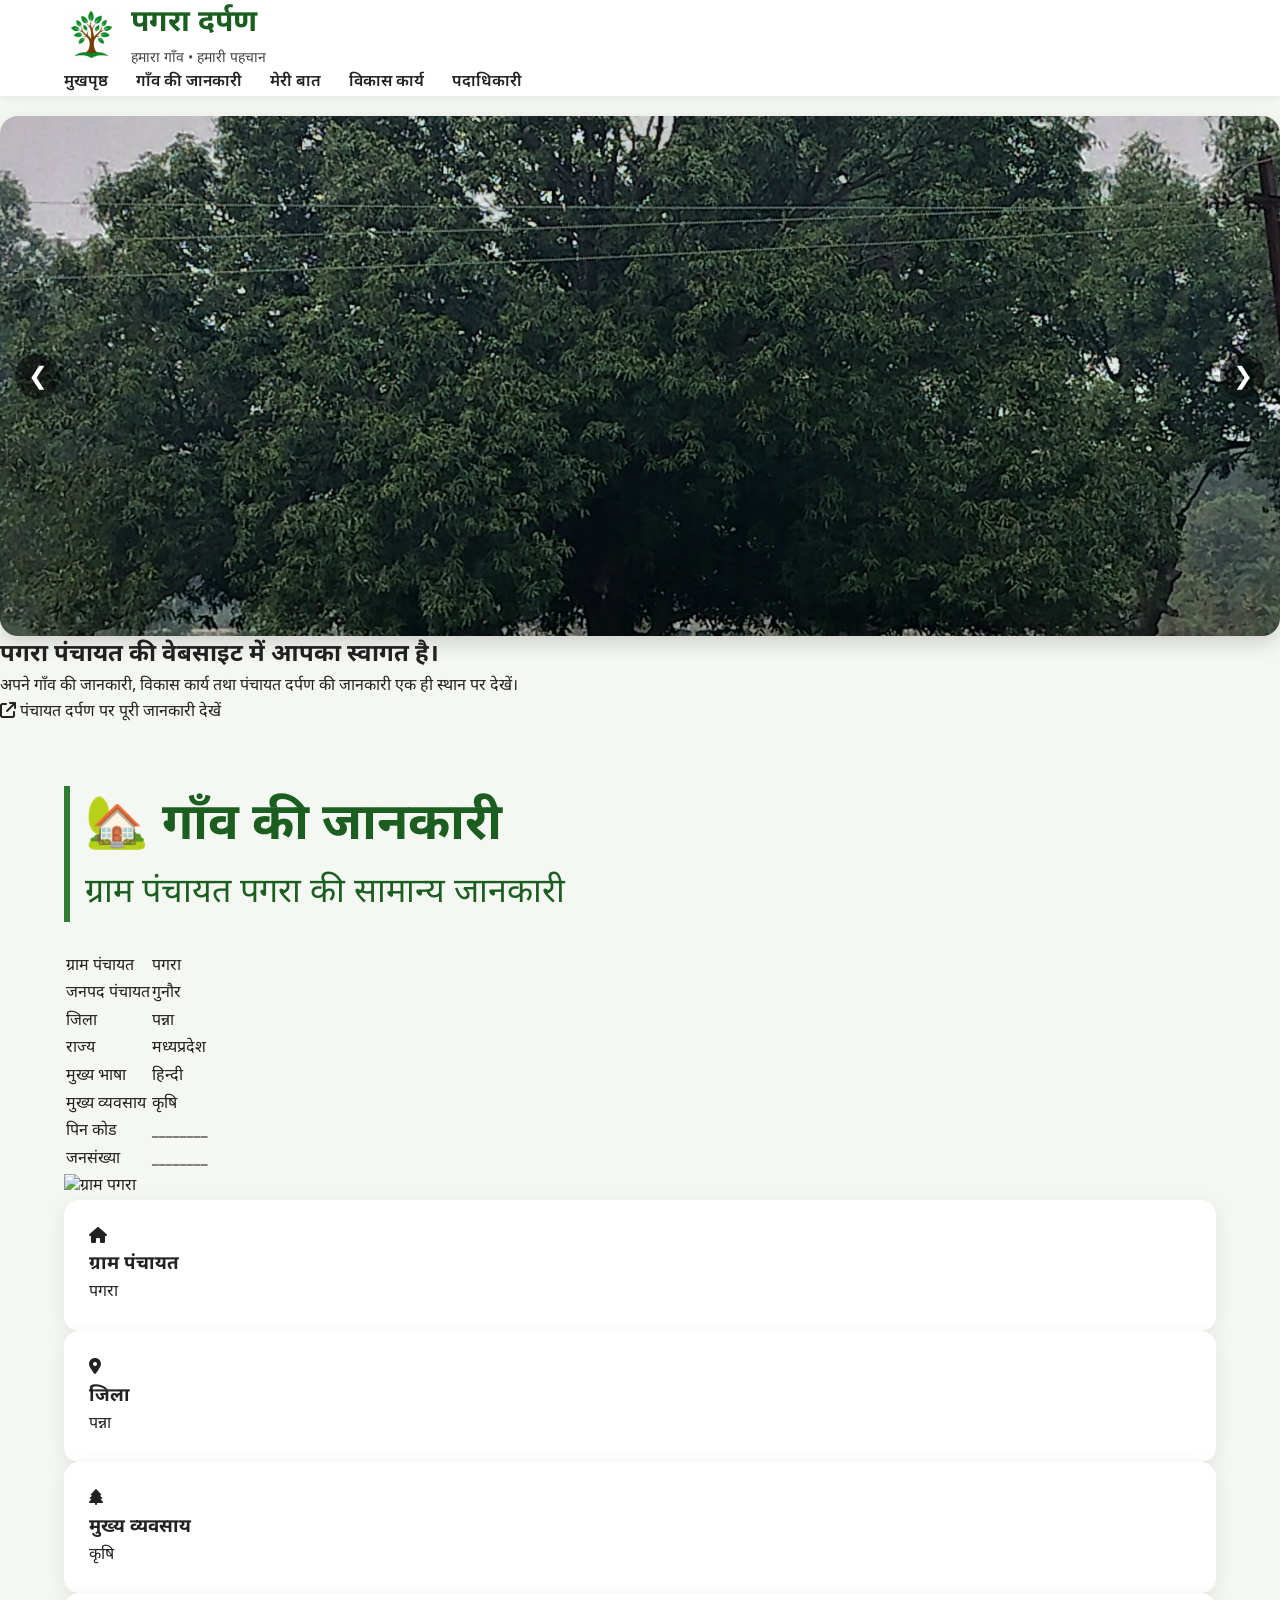
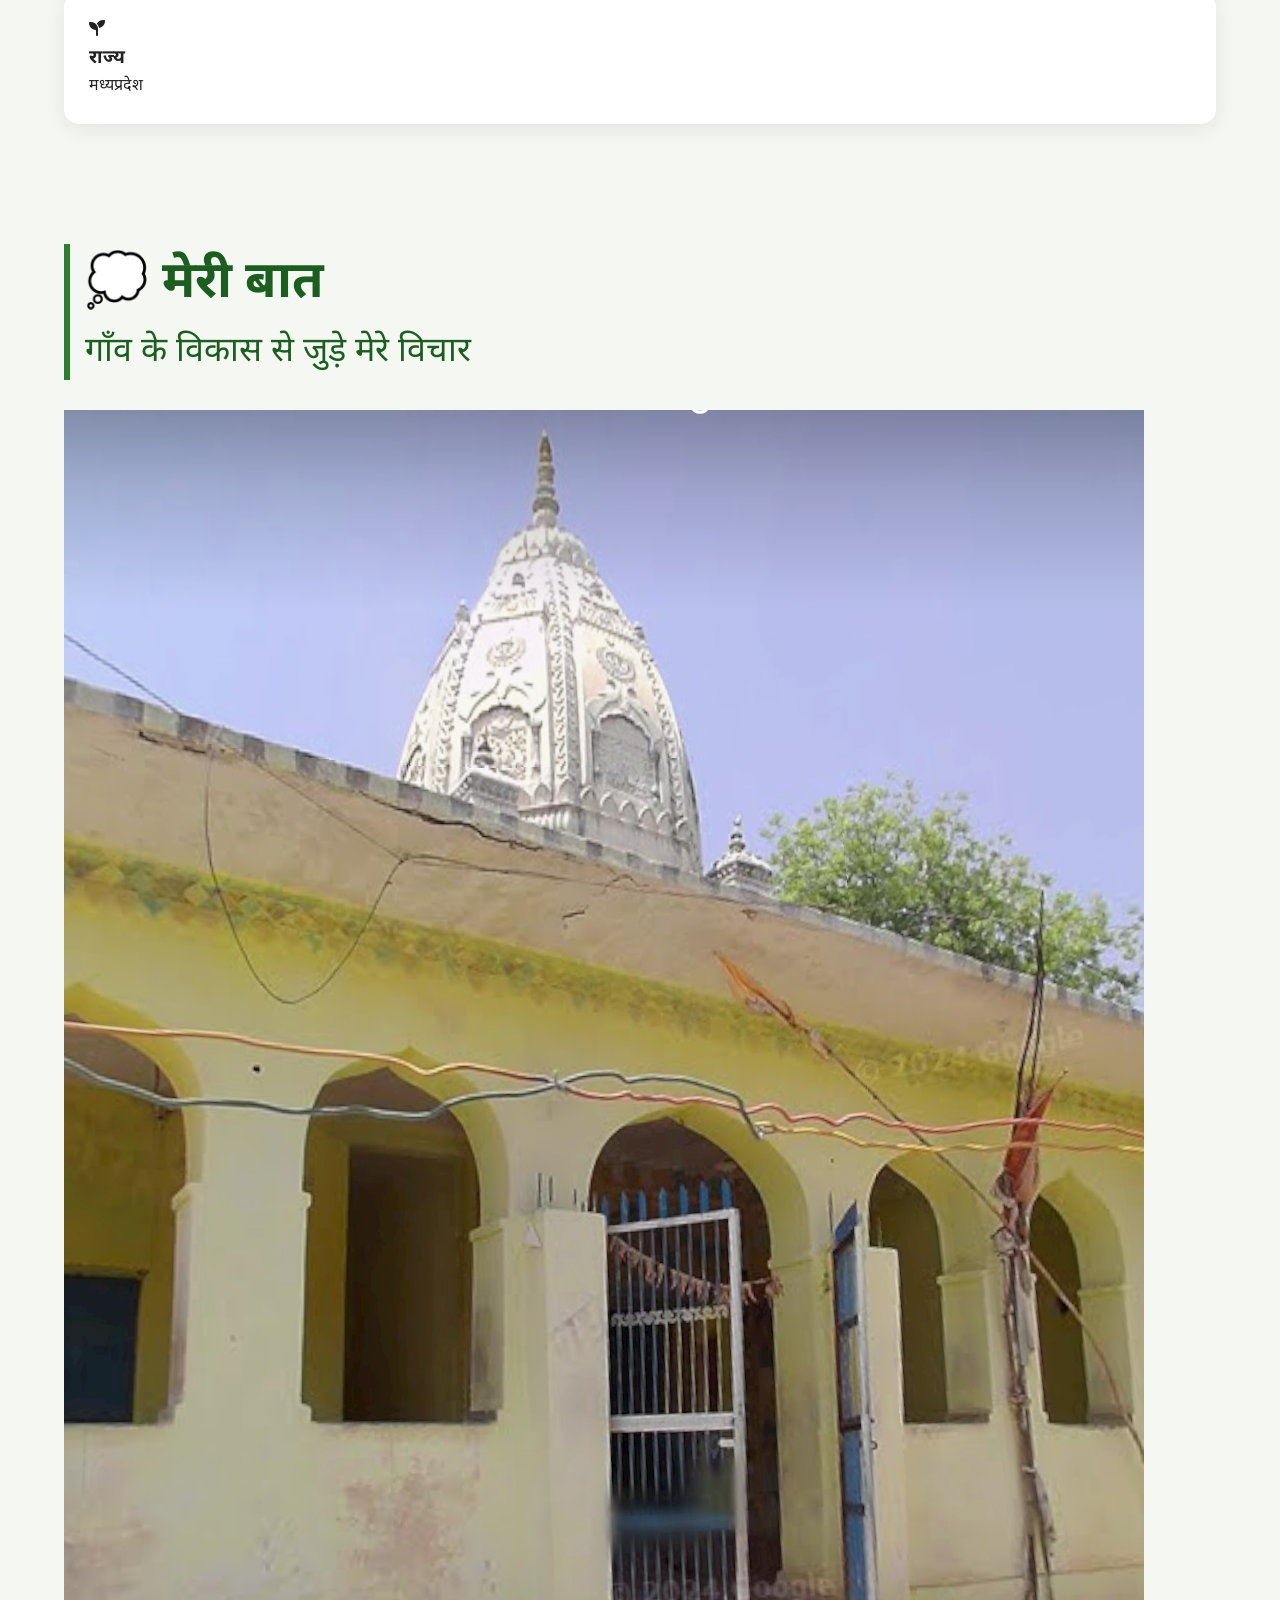
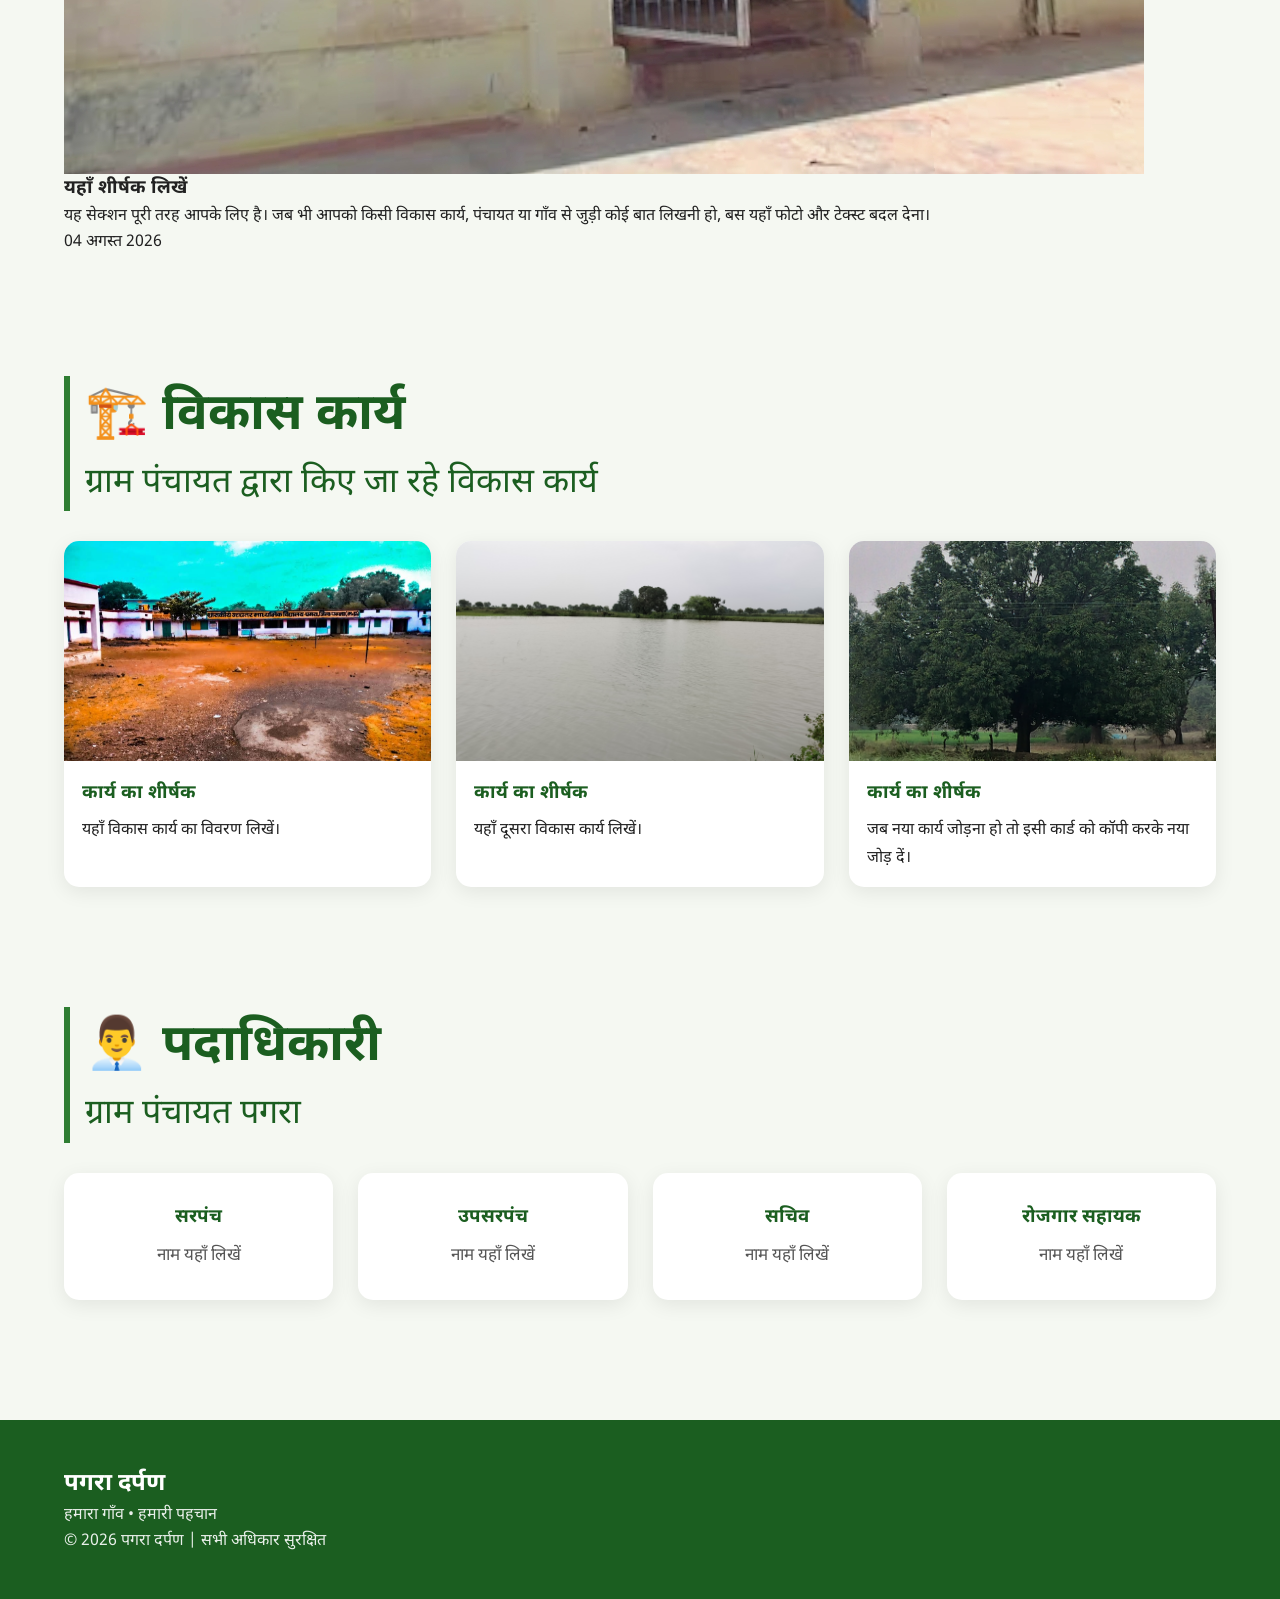
==== index.html @ 6960c593 "Refine content and structure in index.html Updated various elements in index.html to improve content" ====
<!DOCTYPE html>
<html lang="hi">

<head>

<meta charset="UTF-8">

<meta name="viewport" content="width=device-width, initial-scale=1.0">

<title>पगरा दर्पण | हमारा गाँव, हमारी पहचान</title>

<meta name="description" content="ग्राम पंचायत पगरा की जानकारी">

<link rel="stylesheet" href="style.css">

<link rel="preconnect" href="https://fonts.googleapis.com">

<link rel="preconnect" href="https://fonts.gstatic.com" crossorigin>

<link href="https://fonts.googleapis.com/css2?family=Noto+Sans+Devanagari:wght@400;500;600;700;800&display=swap" rel="stylesheet">

<link rel="stylesheet"
href="https://cdnjs.cloudflare.com/ajax/libs/font-awesome/6.5.2/css/all.min.css">

</head>

<body>



<!-- ================= HEADER ================= -->

<header>

<div class="container">

<div class="header">

<div class="logo">

<img src="images/logo.png" alt="पगरा दर्पण">

<div>

<h1>पगरा दर्पण</h1>

<p>हमारा गाँव • हमारी पहचान</p>

</div>

</div>

<nav>

<ul>

<li><a href="#home">मुखपृष्ठ</a></li>

<li><a href="#gaon">गाँव की जानकारी</a></li>

<li><a href="#thoughts">मेरी बात</a></li>

<li><a href="#works">विकास कार्य</a></li>

<li><a href="#officers">पदाधिकारी</a></li>

</ul>

</nav>

</div>

</div>

</header>



<!-- ================= HOME ================= -->

<section id="home">

<div class="hero">



<div class="slider">

<div class="slide active">

<img src="images/slide1.jpg" alt="पगरा">

</div>

<div class="slide">

<img src="images/slide2.jpg" alt="पगरा">

</div>

<div class="slide">

<img src="images/slide3.jpg" alt="पगरा">

</div>

<div class="slide">

<img src="images/slide4.jpg" alt="पगरा">

</div>

<div class="slide">

<img src="images/slide5.jpg" alt="पगरा">

</div>



<button class="prev">

❮

</button>

<button class="next">

❯

</button>

</div>



<div class="hero-content">

<h2>

पगरा पंचायत की वेबसाइट में आपका स्वागत है।

</h2>

<p>

अपने गाँव की जानकारी, विकास कार्य तथा पंचायत दर्पण की जानकारी एक ही स्थान पर देखें।

</p>

<a

class="main-btn"

target="_blank"

href="YAHA_TUMHARA_PANCHAYAT_DARPAN_LINK_AYEGA">

<i class="fa-solid fa-arrow-up-right-from-square"></i>

पंचायत दर्पण पर पूरी जानकारी देखें

</a>

</div>

</div>

  </section>
  
<!-- ================= गाँव की जानकारी ================= -->

<section id="gaon" class="section">

<div class="container">

<div class="section-title">

<h2>🏡 गाँव की जानकारी</h2>

<p>

ग्राम पंचायत पगरा की सामान्य जानकारी

</p>

</div>

<div class="village-grid">

<div class="village-card">

<table>

<tr>

<td>ग्राम पंचायत</td>

<td>पगरा</td>

</tr>

<tr>

<td>जनपद पंचायत</td>

<td>गुनौर</td>

</tr>

<tr>

<td>जिला</td>

<td>पन्ना</td>

</tr>

<tr>

<td>राज्य</td>

<td>मध्यप्रदेश</td>

</tr>

<tr>

<td>मुख्य भाषा</td>

<td>हिन्दी</td>

</tr>

<tr>

<td>मुख्य व्यवसाय</td>

<td>कृषि</td>

</tr>

<tr>

<td>पिन कोड</td>

<td>________</td>

</tr>

<tr>

<td>जनसंख्या</td>

<td>________</td>

</tr>

</table>

</div>



<div class="village-image">

<img src="images/slide2.jpg" alt="ग्राम पगरा">

</div>

</div>



<div class="info-boxes">

<div class="info-box">

<i class="fa-solid fa-house"></i>

<h3>

ग्राम पंचायत

</h3>

<p>

पगरा

</p>

</div>



<div class="info-box">

<i class="fa-solid fa-location-dot"></i>

<h3>

जिला

</h3>

<p>

पन्ना

</p>

</div>



<div class="info-box">

<i class="fa-solid fa-tree"></i>

<h3>

मुख्य व्यवसाय

</h3>

<p>

कृषि

</p>

</div>



<div class="info-box">

<i class="fa-solid fa-seedling"></i>

<h3>

राज्य

</h3>

<p>

मध्यप्रदेश

</p>

</div>

</div>

</div>

</section>

<!-- ================= मेरी बात ================= -->

<section id="thoughts" class="section">

<div class="container">

<div class="section-title">

<h2>

💭 मेरी बात

</h2>

<p>

गाँव के विकास से जुड़े मेरे विचार

</p>

</div>

<div class="thought-card">

<img src="images/slide3.jpg" alt="मेरी बात">

<div class="thought-content">

<h3>

यहाँ शीर्षक लिखें

</h3>

<p>

यह सेक्शन पूरी तरह आपके लिए है।

जब भी आपको किसी विकास कार्य, पंचायत या गाँव से जुड़ी कोई बात लिखनी हो,

बस यहाँ फोटो और टेक्स्ट बदल देना।

</p>

<span>

04 अगस्त 2026

</span>

</div>

</div>

</div>

</section>

<!-- ================= विकास कार्य ================= -->

<section id="works" class="section">

<div class="container">

<div class="section-title">

<h2>🏗️ विकास कार्य</h2>

<p>

ग्राम पंचायत द्वारा किए जा रहे विकास कार्य

</p>

</div>

<div class="work-grid">

<div class="work-card">

<img src="images/slide4.jpg" alt="कार्य">

<h3>कार्य का शीर्षक</h3>

<p>

यहाँ विकास कार्य का विवरण लिखें।

</p>

</div>

<div class="work-card">

<img src="images/slide5.jpg" alt="कार्य">

<h3>कार्य का शीर्षक</h3>

<p>

यहाँ दूसरा विकास कार्य लिखें।

</p>

</div>

<div class="work-card">

<img src="images/slide1.jpg" alt="कार्य">

<h3>कार्य का शीर्षक</h3>

<p>

जब नया कार्य जोड़ना हो तो इसी कार्ड को कॉपी करके नया जोड़ दें।

</p>

</div>

</div>

</div>

</section>



<!-- ================= पदाधिकारी ================= -->

<section id="officers" class="section">

<div class="container">

<div class="section-title">

<h2>👨‍💼 पदाधिकारी</h2>

<p>

ग्राम पंचायत पगरा

</p>

</div>

<div class="officer-grid">

<div class="officer-card">

<h3>सरपंच</h3>

<p>नाम यहाँ लिखें</p>

</div>

<div class="officer-card">

<h3>उपसरपंच</h3>

<p>नाम यहाँ लिखें</p>

</div>

<div class="officer-card">

<h3>सचिव</h3>

<p>नाम यहाँ लिखें</p>

</div>

<div class="officer-card">

<h3>रोजगार सहायक</h3>

<p>नाम यहाँ लिखें</p>

</div>

</div>

</div>

</section>



<!-- ================= Footer ================= -->

<footer>

<div class="container">

<h2>

पगरा दर्पण

</h2>

<p>

हमारा गाँव • हमारी पहचान

</p>

<p>

© 2026 पगरा दर्पण | सभी अधिकार सुरक्षित

</p>

</div>

</footer>

<script src="script.js"></script>

</body>

</html>
---- style.css ----
*{
    margin:0;
    padding:0;
    box-sizing:border-box;
}

body{
    font-family:'Noto Sans Devanagari',sans-serif;
    background:#f5f8f2;
    color:#222;
    line-height:1.6;
}

a{
    text-decoration:none;
    color:inherit;
}

img{
    max-width:100%;
    display:block;
}

.container{
    width:90%;
    max-width:1200px;
    margin:auto;
}

/* ===== Header ===== */

header{
    background:#fff;
    position:sticky;
    top:0;
    z-index:999;
    box-shadow:0 2px 10px rgba(0,0,0,.08);
}

.navbar{
    display:flex;
    justify-content:space-between;
    align-items:center;
    padding:15px 0;
}

.logo{
    display:flex;
    align-items:center;
    gap:12px;
}

.logo img{
    width:55px;
}

.logo h1{
    font-size:30px;
    color:#1b5e20;
    font-weight:700;
}

.logo p{
    font-size:14px;
    color:#444;
}

nav ul{
    display:flex;
    list-style:none;
    gap:28px;
}

nav ul li a{
    font-weight:600;
    transition:.3s;
}

nav ul li a:hover{
    color:#2e7d32;
}

/* ===== Slider ===== */

.hero{
    margin-top:20px;
}

.slider{
    position:relative;
    overflow:hidden;
    border-radius:18px;
    box-shadow:0 8px 20px rgba(0,0,0,.15);
}

.slide{
    display:none;
}

.slide.active{
    display:block;
}

.slide img{
    width:100%;
    height:520px;
    object-fit:cover;
}

.prev,
.next{
    position:absolute;
    top:50%;
    transform:translateY(-50%);
    width:45px;
    height:45px;
    border:none;
    border-radius:50%;
    background:rgba(0,0,0,.5);
    color:#fff;
    font-size:24px;
    cursor:pointer;
}

.prev{
    left:15px;
}

.next{
    right:15px;
}

/* ===== Welcome ===== */

.welcome{
    text-align:center;
    padding:50px 20px;
}

.welcome h2{
    color:#1b5e20;
    font-size:42px;
    margin-bottom:20px;
}

.green-btn{
    display:inline-block;
    margin-top:25px;
    background:#198754;
    color:#fff;
    padding:18px 40px;
    border-radius:12px;
    font-size:24px;
    font-weight:bold;
    transition:.3s;
}

.green-btn:hover{
    background:#146c43;
}
/* ===== सेक्शन ===== */

.section{
    padding:60px 0;
}

.section-title{
    font-size:34px;
    color:#1b5e20;
    margin-bottom:30px;
    border-left:6px solid #2e7d32;
    padding-left:15px;
}

/* ===== कार्ड ===== */

.card{
    background:#fff;
    border-radius:16px;
    padding:25px;
    box-shadow:0 5px 15px rgba(0,0,0,.08);
    transition:.3s;
}

.card:hover{
    transform:translateY(-5px);
}

.grid-2{
    display:grid;
    grid-template-columns:1fr 1fr;
    gap:25px;
}

.grid-3{
    display:grid;
    grid-template-columns:repeat(3,1fr);
    gap:25px;
}

.grid-4{
    display:grid;
    grid-template-columns:repeat(4,1fr);
    gap:20px;
}

/* ===== गाँव की जानकारी ===== */

.info-table{
    width:100%;
    border-collapse:collapse;
}

.info-table td{
    padding:12px;
    border-bottom:1px solid #eee;
    font-size:18px;
}

.info-table td:first-child{
    font-weight:bold;
    color:#1b5e20;
}

/* ===== मेरी बात / विकास कार्य ===== */

.post{
    display:flex;
    gap:18px;
    margin-bottom:22px;
}

.post img{
    width:150px;
    height:100px;
    object-fit:cover;
    border-radius:12px;
}

.post h4{
    margin-bottom:8px;
    color:#1b5e20;
}

.post p{
    font-size:15px;
}

/* ===== पदाधिकारी ===== */

.officer{
    text-align:center;
}

.officer img{
    width:100px;
    height:100px;
    border-radius:50%;
    margin:auto;
    object-fit:cover;
    margin-bottom:15px;
    border:4px solid #2e7d32;
}

.officer h4{
    color:#1b5e20;
    margin-bottom:5px;
}

.officer span{
    color:#666;
}

/* ===== Footer ===== */

footer{
    margin-top:60px;
    background:#1b5e20;
    color:#fff;
    padding:45px 0;
}

.footer-grid{
    display:grid;
    grid-template-columns:repeat(3,1fr);
    gap:30px;
}

footer h3{
    margin-bottom:15px;
}

footer p{
    opacity:.9;
}

/* ===== Responsive ===== */

@media(max-width:900px){

.grid-2,
.grid-3,
.grid-4,
.footer-grid{
grid-template-columns:1fr;
}

nav ul{
display:none;
}

.logo h1{
font-size:24px;
}

.welcome h2{
font-size:30px;
}

.slide img{
height:260px;
}

.post{
flex-direction:column;
}

.post img{
width:100%;
height:220px;
}

    }
/* ===== गाँव की जानकारी ===== */

.info-grid{
display:grid;
grid-template-columns:2fr 1fr;
gap:30px;
align-items:center;
}

.info-box{
background:#fff;
padding:25px;
border-radius:15px;
box-shadow:0 5px 20px rgba(0,0,0,.08);
}

.info-table{
width:100%;
border-collapse:collapse;
}

.info-table td{
padding:14px;
border-bottom:1px solid #eee;
font-size:18px;
}

.info-table td:first-child{
font-weight:bold;
color:#1b5e20;
width:45%;
}

.info-image img{
width:100%;
border-radius:15px;
box-shadow:0 5px 20px rgba(0,0,0,.15);
}

@media(max-width:900px){

.info-grid{
grid-template-columns:1fr;
}

    }
/* ===== मेरी बात ===== */

.posts{
display:grid;
grid-template-columns:repeat(auto-fit,minmax(300px,1fr));
gap:25px;
}

.post-card{
background:#fff;
border-radius:15px;
overflow:hidden;
box-shadow:0 5px 20px rgba(0,0,0,.08);
transition:.3s;
}

.post-card:hover{
transform:translateY(-6px);
}

.post-card img{
width:100%;
height:220px;
object-fit:cover;
}

.post-content{
padding:20px;
}

.post-content h3{
color:#1b5e20;
margin-bottom:10px;
}

.post-content p{
line-height:1.7;
margin-bottom:15px;
}

.date{
color:#777;
font-size:14px;
}/* ===== विकास कार्य ===== */

.work-grid{
display:grid;
grid-template-columns:repeat(auto-fit,minmax(300px,1fr));
gap:25px;
}

.work-card{
background:#fff;
border-radius:15px;
overflow:hidden;
box-shadow:0 5px 20px rgba(0,0,0,.08);
transition:.3s;
}

.work-card:hover{
transform:translateY(-6px);
}

.work-card img{
width:100%;
height:220px;
object-fit:cover;
}

.work-card h3{
padding:18px 18px 8px;
color:#1b5e20;
}

.work-card p{
padding:0 18px 15px;
line-height:1.7;
}

.status{
display:inline-block;
margin:0 18px 20px;
padding:8px 16px;
border-radius:30px;
font-weight:bold;
font-size:14px;
}

.done{
background:#d4edda;
color:#1b5e20;
}

.progress{
background:#fff3cd;
color:#856404;
    }
/* ===== पदाधिकारी ===== */

.officer-grid{

display:grid;

grid-template-columns:repeat(auto-fit,minmax(220px,1fr));

gap:25px;

}

.officer-card{

background:#fff;

padding:30px;

text-align:center;

border-radius:15px;

box-shadow:0 5px 20px rgba(0,0,0,.08);

transition:.3s;

}

.officer-card:hover{

transform:translateY(-8px);

}

.icon{

font-size:60px;

margin-bottom:15px;

}

.officer-card h3{

color:#1b5e20;

margin-bottom:10px;

}

.officer-card p{

color:#555;

font-size:17px;

    }

/* ===== Footer ===== */

.footer{

background:#0d5c2f;

color:#fff;

margin-top:70px;

padding:60px 0 20px;

}

.footer-grid{

display:grid;

grid-template-columns:repeat(auto-fit,minmax(250px,1fr));

gap:40px;

}

.footer h3{

margin-bottom:20px;

font-size:24px;

}

.footer p{

line-height:1.8;

}

.footer ul{

list-style:none;

padding:0;

}

.footer ul li{

margin-bottom:12px;

}

.footer ul li a{

color:#fff;

text-decoration:none;

}

.footer-btn{

display:inline-block;

margin-top:20px;

background:#28a745;

padding:12px 24px;

border-radius:10px;

color:#fff;

font-weight:bold;

text-decoration:none;

transition:.3s;

}

.footer-btn:hover{

background:#218838;

}

.footer hr{

margin:40px 0 20px;

border:none;

border-top:1px solid rgba(255,255,255,.2);

}

.copyright{

text-align:center;

font-size:15px;

opacity:.9;

}

@media(max-width:768px){

.footer{

text-align:center;

}

    }
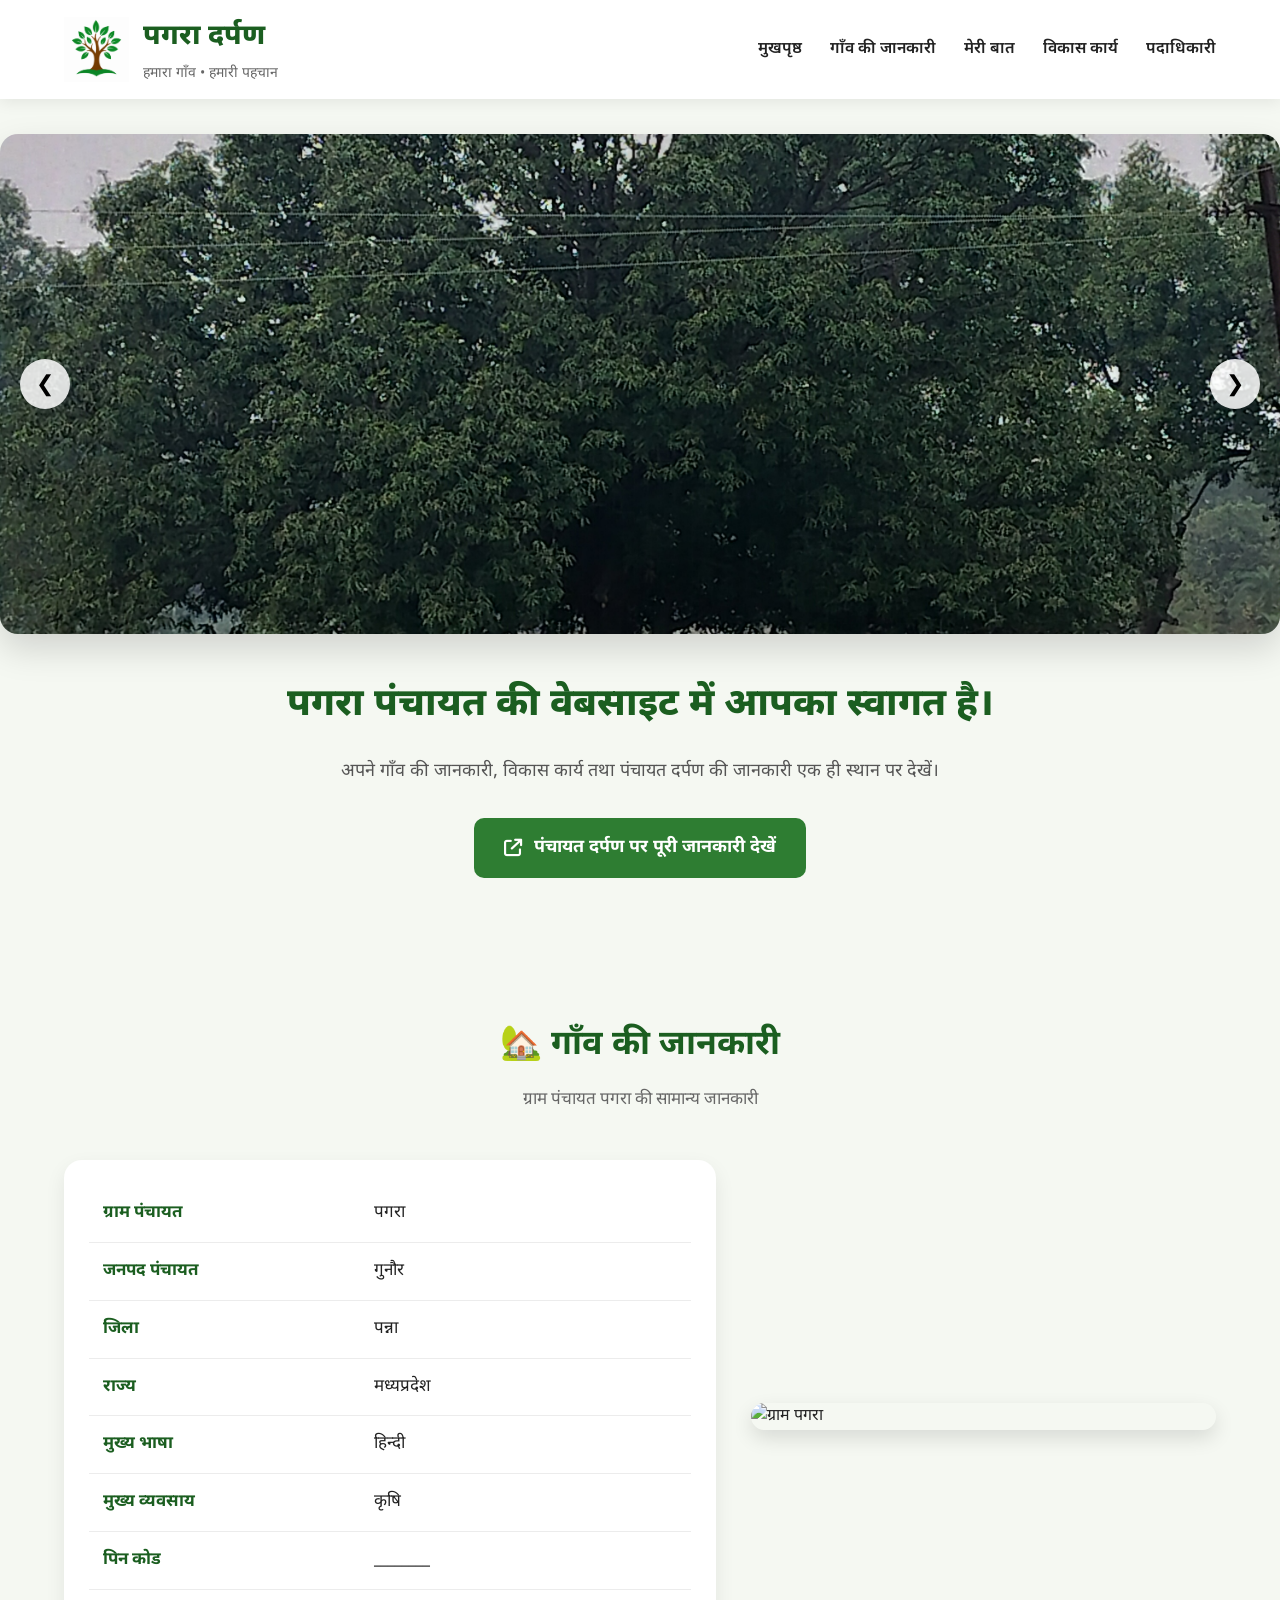
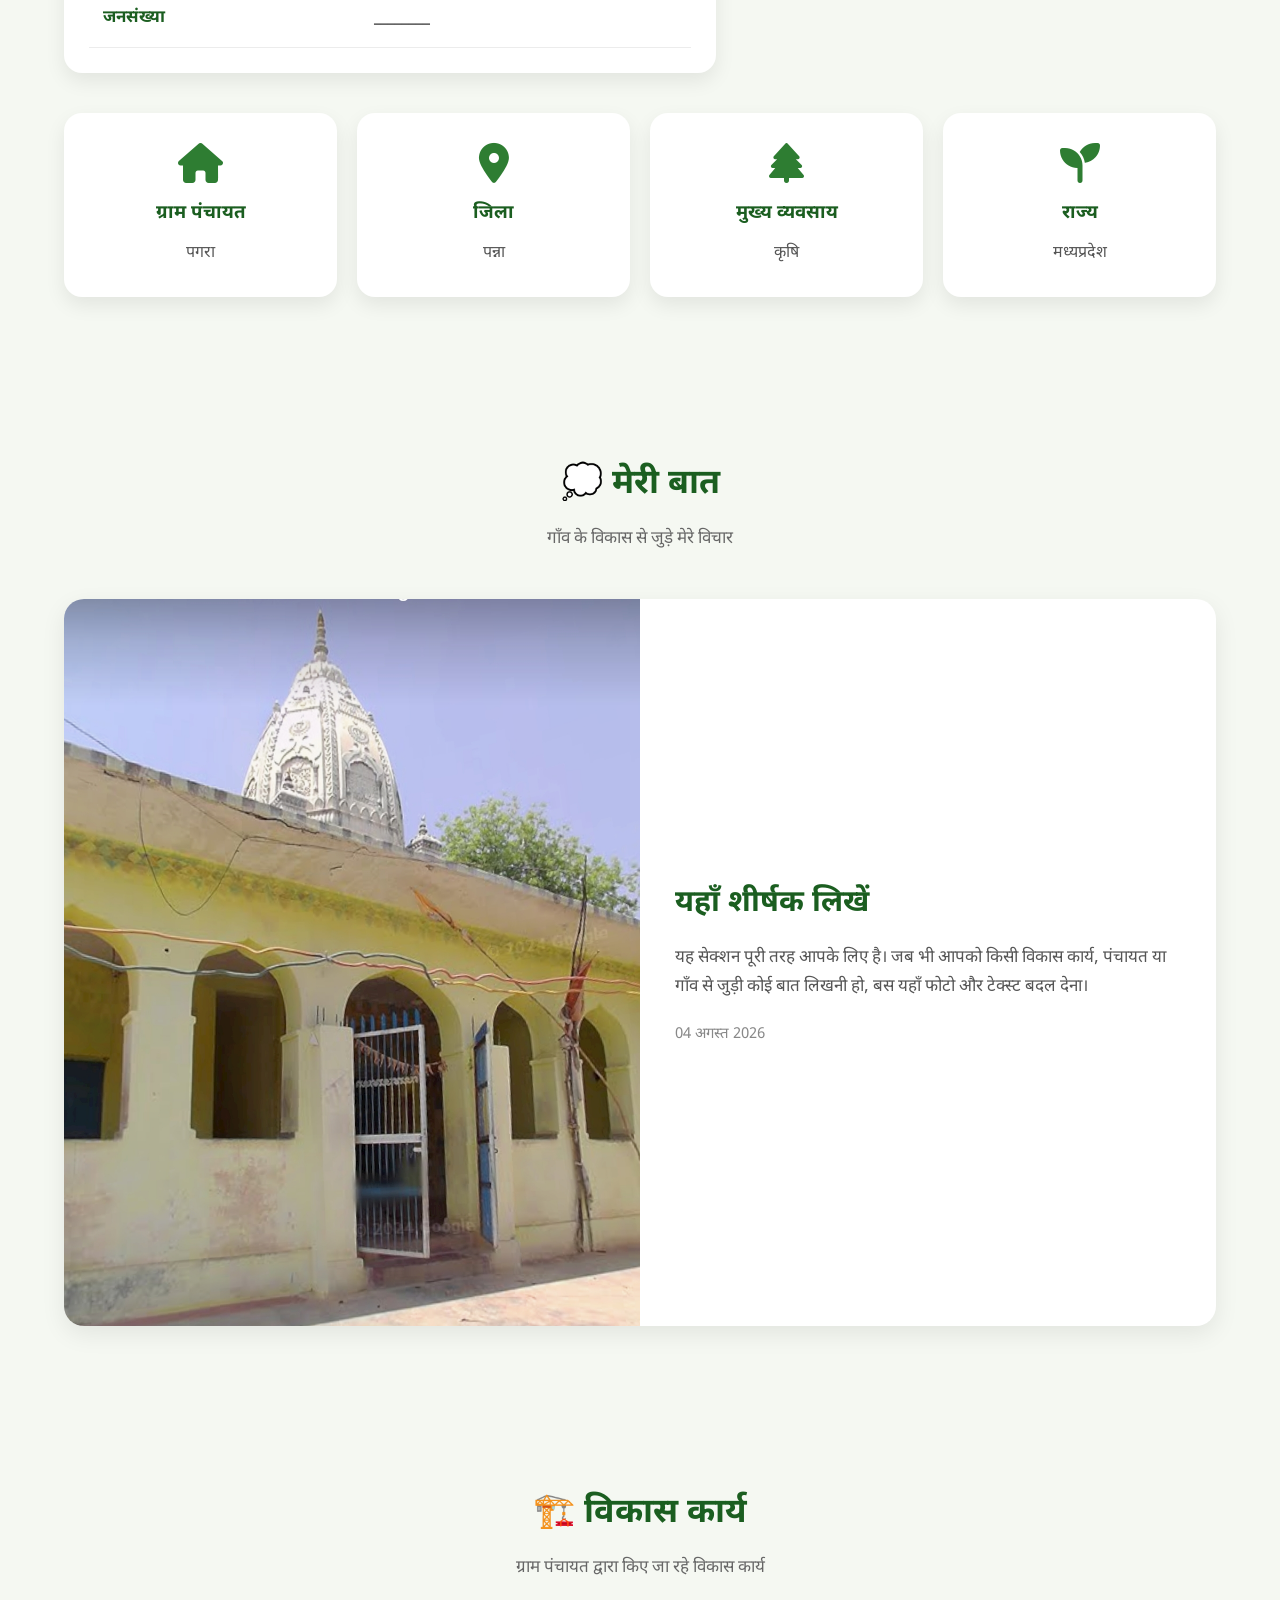
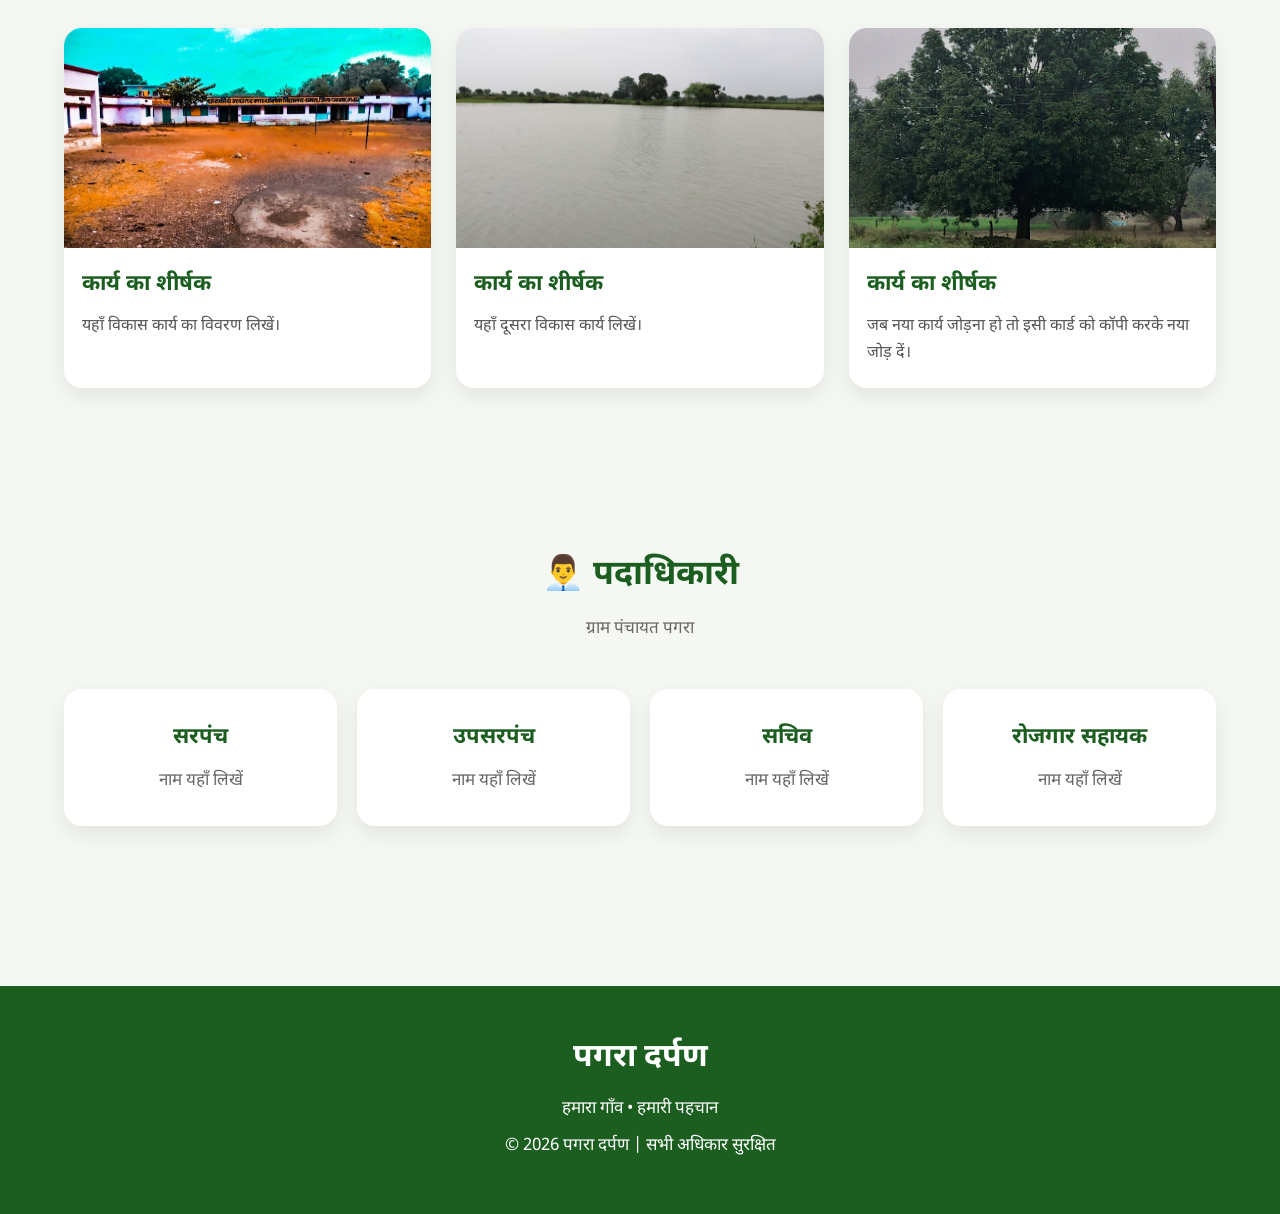
==== commit 6b5eb81c: "Update link in index.html to Pagra Darpan" ====
--- a/index.html
+++ b/index.html
@@ -154,7 +154,7 @@
 
 target="_blank"
 
-href="YAHA_TUMHARA_PANCHAYAT_DARPAN_LINK_AYEGA">
+href="Pagra_Darpan.html">
 
 <i class="fa-solid fa-arrow-up-right-from-square"></i>
 
--- a/style.css
+++ b/style.css
@@ -1,651 +1,817 @@
+/* ===================================
+   PAGRA DARPAN
+   STYLE.CSS
+=================================== */
+
 *{
-    margin:0;
-    padding:0;
-    box-sizing:border-box;
+margin:0;
+padding:0;
+box-sizing:border-box;
+scroll-behavior:smooth;
 }
 
 body{
-    font-family:'Noto Sans Devanagari',sans-serif;
-    background:#f5f8f2;
-    color:#222;
-    line-height:1.6;
+
+font-family:"Noto Sans Devanagari",sans-serif;
+
+background:#f5f8f2;
+
+color:#222;
+
+line-height:1.7;
+
+overflow-x:hidden;
+
+}
+
+img{
+
+max-width:100%;
+
+display:block;
+
 }
 
 a{
-    text-decoration:none;
-    color:inherit;
-}
-
-img{
-    max-width:100%;
-    display:block;
+
+text-decoration:none;
+
+}
+
+ul{
+
+list-style:none;
+
 }
 
 .container{
-    width:90%;
-    max-width:1200px;
-    margin:auto;
-}
-
-/* ===== Header ===== */
+
+width:90%;
+
+max-width:1200px;
+
+margin:auto;
+
+}
+
+
+
+/* ================= HEADER ================= */
 
 header{
-    background:#fff;
-    position:sticky;
-    top:0;
-    z-index:999;
-    box-shadow:0 2px 10px rgba(0,0,0,.08);
-}
-
-.navbar{
-    display:flex;
-    justify-content:space-between;
-    align-items:center;
-    padding:15px 0;
+
+position:sticky;
+
+top:0;
+
+left:0;
+
+width:100%;
+
+background:#ffffff;
+
+box-shadow:0 3px 15px rgba(0,0,0,.08);
+
+z-index:999;
+
+}
+
+.header{
+
+display:flex;
+
+justify-content:space-between;
+
+align-items:center;
+
+padding:14px 0;
+
 }
 
 .logo{
-    display:flex;
-    align-items:center;
-    gap:12px;
+
+display:flex;
+
+align-items:center;
+
+gap:14px;
+
 }
 
 .logo img{
-    width:55px;
+
+width:65px;
+
+height:65px;
+
+object-fit:contain;
+
 }
 
 .logo h1{
-    font-size:30px;
-    color:#1b5e20;
-    font-weight:700;
+
+font-size:28px;
+
+color:#1b5e20;
+
+font-weight:800;
+
 }
 
 .logo p{
-    font-size:14px;
-    color:#444;
+
+font-size:14px;
+
+color:#666;
+
 }
 
 nav ul{
-    display:flex;
-    list-style:none;
-    gap:28px;
+
+display:flex;
+
+gap:28px;
+
 }
 
 nav ul li a{
-    font-weight:600;
-    transition:.3s;
+
+color:#222;
+
+font-weight:600;
+
+transition:.3s;
+
 }
 
 nav ul li a:hover{
-    color:#2e7d32;
-}
-
-/* ===== Slider ===== */
+
+color:#2e7d32;
+
+}
+
+
+
+/* ================= HERO ================= */
 
 .hero{
-    margin-top:20px;
+
+position:relative;
+
+padding:35px 0 60px;
+
 }
 
 .slider{
-    position:relative;
-    overflow:hidden;
-    border-radius:18px;
-    box-shadow:0 8px 20px rgba(0,0,0,.15);
+
+position:relative;
+
+width:100%;
+
+height:500px;
+
+border-radius:18px;
+
+overflow:hidden;
+
+box-shadow:0 15px 35px rgba(0,0,0,.15);
+
 }
 
 .slide{
-    display:none;
+
+display:none;
+
+width:100%;
+
+height:100%;
+
 }
 
 .slide.active{
-    display:block;
+
+display:block;
+
 }
 
 .slide img{
-    width:100%;
-    height:520px;
-    object-fit:cover;
+
+width:100%;
+
+height:100%;
+
+object-fit:cover;
+
 }
 
 .prev,
+
 .next{
-    position:absolute;
-    top:50%;
-    transform:translateY(-50%);
-    width:45px;
-    height:45px;
-    border:none;
-    border-radius:50%;
-    background:rgba(0,0,0,.5);
-    color:#fff;
-    font-size:24px;
-    cursor:pointer;
+
+position:absolute;
+
+top:50%;
+
+transform:translateY(-50%);
+
+width:50px;
+
+height:50px;
+
+border:none;
+
+border-radius:50%;
+
+background:rgba(255,255,255,.85);
+
+font-size:22px;
+
+cursor:pointer;
+
+transition:.3s;
+
+}
+
+.prev:hover,
+
+.next:hover{
+
+background:#2e7d32;
+
+color:#fff;
+
 }
 
 .prev{
-    left:15px;
+
+left:20px;
+
 }
 
 .next{
-    right:15px;
-}
-
-/* ===== Welcome ===== */
-
-.welcome{
-    text-align:center;
-    padding:50px 20px;
-}
-
-.welcome h2{
-    color:#1b5e20;
-    font-size:42px;
-    margin-bottom:20px;
-}
-
-.green-btn{
-    display:inline-block;
-    margin-top:25px;
-    background:#198754;
-    color:#fff;
-    padding:18px 40px;
-    border-radius:12px;
-    font-size:24px;
-    font-weight:bold;
-    transition:.3s;
-}
-
-.green-btn:hover{
-    background:#146c43;
-}
-/* ===== सेक्शन ===== */
+
+right:20px;
+
+}
+/* ================= WELCOME ================= */
+
+.hero-content{
+
+text-align:center;
+
+margin-top:40px;
+
+}
+
+.hero-content h2{
+
+font-size:38px;
+
+color:#1b5e20;
+
+margin-bottom:18px;
+
+font-weight:800;
+
+}
+
+.hero-content p{
+
+max-width:800px;
+
+margin:auto;
+
+font-size:18px;
+
+color:#555;
+
+margin-bottom:30px;
+
+}
+
+.main-btn{
+
+display:inline-flex;
+
+align-items:center;
+
+gap:12px;
+
+background:#2e7d32;
+
+color:#fff;
+
+padding:15px 30px;
+
+border-radius:10px;
+
+font-size:18px;
+
+font-weight:700;
+
+transition:.3s;
+
+}
+
+.main-btn:hover{
+
+background:#1b5e20;
+
+transform:translateY(-3px);
+
+}
+
+
+
+/* ================= SECTION ================= */
 
 .section{
-    padding:60px 0;
+
+padding:80px 0;
+
 }
 
 .section-title{
-    font-size:34px;
-    color:#1b5e20;
-    margin-bottom:30px;
-    border-left:6px solid #2e7d32;
-    padding-left:15px;
-}
-
-/* ===== कार्ड ===== */
-
-.card{
-    background:#fff;
-    border-radius:16px;
-    padding:25px;
-    box-shadow:0 5px 15px rgba(0,0,0,.08);
-    transition:.3s;
-}
-
-.card:hover{
-    transform:translateY(-5px);
-}
-
-.grid-2{
-    display:grid;
-    grid-template-columns:1fr 1fr;
-    gap:25px;
-}
-
-.grid-3{
-    display:grid;
-    grid-template-columns:repeat(3,1fr);
-    gap:25px;
-}
-
-.grid-4{
-    display:grid;
-    grid-template-columns:repeat(4,1fr);
-    gap:20px;
-}
-
-/* ===== गाँव की जानकारी ===== */
-
-.info-table{
-    width:100%;
-    border-collapse:collapse;
-}
-
-.info-table td{
-    padding:12px;
-    border-bottom:1px solid #eee;
-    font-size:18px;
-}
-
-.info-table td:first-child{
-    font-weight:bold;
-    color:#1b5e20;
-}
-
-/* ===== मेरी बात / विकास कार्य ===== */
-
-.post{
-    display:flex;
-    gap:18px;
-    margin-bottom:22px;
-}
-
-.post img{
-    width:150px;
-    height:100px;
-    object-fit:cover;
-    border-radius:12px;
-}
-
-.post h4{
-    margin-bottom:8px;
-    color:#1b5e20;
-}
-
-.post p{
-    font-size:15px;
-}
-
-/* ===== पदाधिकारी ===== */
-
-.officer{
-    text-align:center;
-}
-
-.officer img{
-    width:100px;
-    height:100px;
-    border-radius:50%;
-    margin:auto;
-    object-fit:cover;
-    margin-bottom:15px;
-    border:4px solid #2e7d32;
-}
-
-.officer h4{
-    color:#1b5e20;
-    margin-bottom:5px;
-}
-
-.officer span{
-    color:#666;
-}
-
-/* ===== Footer ===== */
+
+text-align:center;
+
+margin-bottom:45px;
+
+}
+
+.section-title h2{
+
+font-size:34px;
+
+color:#1b5e20;
+
+margin-bottom:10px;
+
+}
+
+.section-title p{
+
+color:#666;
+
+font-size:17px;
+
+}
+
+
+
+/* ================= VILLAGE ================= */
+
+.village-grid{
+
+display:grid;
+
+grid-template-columns:1.4fr 1fr;
+
+gap:35px;
+
+align-items:center;
+
+margin-bottom:40px;
+
+}
+
+.village-card{
+
+background:#fff;
+
+padding:25px;
+
+border-radius:18px;
+
+box-shadow:0 8px 20px rgba(0,0,0,.08);
+
+}
+
+.village-card table{
+
+width:100%;
+
+border-collapse:collapse;
+
+}
+
+.village-card td{
+
+padding:14px;
+
+border-bottom:1px solid #ececec;
+
+font-size:17px;
+
+}
+
+.village-card td:first-child{
+
+font-weight:700;
+
+color:#1b5e20;
+
+width:45%;
+
+}
+
+.village-image img{
+
+border-radius:18px;
+
+box-shadow:0 8px 20px rgba(0,0,0,.12);
+
+}
+
+
+
+/* ================= INFO BOX ================= */
+
+.info-boxes{
+
+display:grid;
+
+grid-template-columns:repeat(4,1fr);
+
+gap:20px;
+
+}
+
+.info-box{
+
+background:#fff;
+
+padding:30px;
+
+border-radius:18px;
+
+text-align:center;
+
+box-shadow:0 8px 20px rgba(0,0,0,.08);
+
+transition:.3s;
+
+}
+
+.info-box:hover{
+
+transform:translateY(-8px);
+
+}
+
+.info-box i{
+
+font-size:40px;
+
+color:#2e7d32;
+
+margin-bottom:15px;
+
+}
+
+.info-box h3{
+
+margin-bottom:10px;
+
+color:#1b5e20;
+
+}
+
+.info-box p{
+
+color:#555;
+
+}
+/* ================= THOUGHTS ================= */
+
+.thought-card{
+
+display:grid;
+
+grid-template-columns:1fr 1fr;
+
+background:#fff;
+
+border-radius:20px;
+
+overflow:hidden;
+
+box-shadow:0 8px 25px rgba(0,0,0,.08);
+
+}
+
+.thought-card img{
+
+width:100%;
+
+height:100%;
+
+object-fit:cover;
+
+min-height:320px;
+
+}
+
+.thought-content{
+
+padding:35px;
+
+display:flex;
+
+flex-direction:column;
+
+justify-content:center;
+
+}
+
+.thought-content h3{
+
+font-size:30px;
+
+color:#1b5e20;
+
+margin-bottom:15px;
+
+}
+
+.thought-content p{
+
+font-size:17px;
+
+color:#555;
+
+margin-bottom:20px;
+
+}
+
+.thought-content span{
+
+font-size:15px;
+
+color:#888;
+
+}
+
+
+
+/* ================= DEVELOPMENT ================= */
+
+.work-grid{
+
+display:grid;
+
+grid-template-columns:repeat(3,1fr);
+
+gap:25px;
+
+}
+
+.work-card{
+
+background:#fff;
+
+border-radius:18px;
+
+overflow:hidden;
+
+box-shadow:0 8px 20px rgba(0,0,0,.08);
+
+transition:.3s;
+
+}
+
+.work-card:hover{
+
+transform:translateY(-8px);
+
+}
+
+.work-card img{
+
+width:100%;
+
+height:220px;
+
+object-fit:cover;
+
+}
+
+.work-card h3{
+
+padding:18px 18px 10px;
+
+color:#1b5e20;
+
+font-size:22px;
+
+}
+
+.work-card p{
+
+padding:0 18px 20px;
+
+color:#555;
+
+}
+
+
+
+/* ================= OFFICERS ================= */
+
+.officer-grid{
+
+display:grid;
+
+grid-template-columns:repeat(4,1fr);
+
+gap:20px;
+
+}
+
+.officer-card{
+
+background:#fff;
+
+padding:30px;
+
+text-align:center;
+
+border-radius:18px;
+
+box-shadow:0 8px 20px rgba(0,0,0,.08);
+
+transition:.3s;
+
+}
+
+.officer-card:hover{
+
+transform:translateY(-8px);
+
+}
+
+.officer-card h3{
+
+color:#1b5e20;
+
+margin-bottom:10px;
+
+font-size:22px;
+
+}
+
+.officer-card p{
+
+color:#666;
+
+font-size:17px;
+
+}
+
+
+
+/* ================= FOOTER ================= */
 
 footer{
-    margin-top:60px;
-    background:#1b5e20;
-    color:#fff;
-    padding:45px 0;
-}
-
-.footer-grid{
-    display:grid;
-    grid-template-columns:repeat(3,1fr);
-    gap:30px;
-}
-
-footer h3{
-    margin-bottom:15px;
+
+background:#1b5e20;
+
+color:#fff;
+
+text-align:center;
+
+padding:45px 20px;
+
+margin-top:80px;
+
+}
+
+footer h2{
+
+font-size:32px;
+
+margin-bottom:10px;
+
 }
 
 footer p{
-    opacity:.9;
-}
-
-/* ===== Responsive ===== */
-
-@media(max-width:900px){
-
-.grid-2,
-.grid-3,
-.grid-4,
-.footer-grid{
+
+margin:8px 0;
+
+font-size:17px;
+
+}
+
+
+
+/* ================= MOBILE ================= */
+
+@media(max-width:992px){
+
+.header{
+
+flex-direction:column;
+
+gap:20px;
+
+}
+
+nav ul{
+
+flex-wrap:wrap;
+
+justify-content:center;
+
+}
+
+.slider{
+
+height:350px;
+
+}
+
+.village-grid,
+
+.thought-card{
+
 grid-template-columns:1fr;
-}
-
-nav ul{
-display:none;
+
+}
+
+.info-boxes{
+
+grid-template-columns:repeat(2,1fr);
+
+}
+
+.work-grid{
+
+grid-template-columns:1fr;
+
+}
+
+.officer-grid{
+
+grid-template-columns:repeat(2,1fr);
+
+}
+
+.hero-content h2{
+
+font-size:30px;
+
+}
+
+}
+
+@media(max-width:600px){
+
+.logo{
+
+flex-direction:column;
+
+text-align:center;
+
 }
 
 .logo h1{
+
 font-size:24px;
-}
-
-.welcome h2{
-font-size:30px;
-}
-
-.slide img{
-height:260px;
-}
-
-.post{
-flex-direction:column;
-}
-
-.post img{
+
+}
+
+.hero-content h2{
+
+font-size:25px;
+
+}
+
+.hero-content p{
+
+font-size:16px;
+
+}
+
+.info-boxes,
+
+.officer-grid{
+
+grid-template-columns:1fr;
+
+}
+
+.slider{
+
+height:250px;
+
+}
+
+.main-btn{
+
 width:100%;
-height:220px;
-}
-
-    }
-/* ===== गाँव की जानकारी ===== */
-
-.info-grid{
-display:grid;
-grid-template-columns:2fr 1fr;
-gap:30px;
-align-items:center;
-}
-
-.info-box{
-background:#fff;
-padding:25px;
-border-radius:15px;
-box-shadow:0 5px 20px rgba(0,0,0,.08);
-}
-
-.info-table{
-width:100%;
-border-collapse:collapse;
-}
-
-.info-table td{
-padding:14px;
-border-bottom:1px solid #eee;
-font-size:18px;
-}
-
-.info-table td:first-child{
-font-weight:bold;
-color:#1b5e20;
-width:45%;
-}
-
-.info-image img{
-width:100%;
-border-radius:15px;
-box-shadow:0 5px 20px rgba(0,0,0,.15);
-}
-
-@media(max-width:900px){
-
-.info-grid{
-grid-template-columns:1fr;
-}
-
-    }
-/* ===== मेरी बात ===== */
-
-.posts{
-display:grid;
-grid-template-columns:repeat(auto-fit,minmax(300px,1fr));
-gap:25px;
-}
-
-.post-card{
-background:#fff;
-border-radius:15px;
-overflow:hidden;
-box-shadow:0 5px 20px rgba(0,0,0,.08);
-transition:.3s;
-}
-
-.post-card:hover{
-transform:translateY(-6px);
-}
-
-.post-card img{
-width:100%;
-height:220px;
-object-fit:cover;
-}
-
-.post-content{
-padding:20px;
-}
-
-.post-content h3{
-color:#1b5e20;
-margin-bottom:10px;
-}
-
-.post-content p{
-line-height:1.7;
-margin-bottom:15px;
-}
-
-.date{
-color:#777;
-font-size:14px;
-}/* ===== विकास कार्य ===== */
-
-.work-grid{
-display:grid;
-grid-template-columns:repeat(auto-fit,minmax(300px,1fr));
-gap:25px;
-}
-
-.work-card{
-background:#fff;
-border-radius:15px;
-overflow:hidden;
-box-shadow:0 5px 20px rgba(0,0,0,.08);
-transition:.3s;
-}
-
-.work-card:hover{
-transform:translateY(-6px);
-}
-
-.work-card img{
-width:100%;
-height:220px;
-object-fit:cover;
-}
-
-.work-card h3{
-padding:18px 18px 8px;
-color:#1b5e20;
-}
-
-.work-card p{
-padding:0 18px 15px;
-line-height:1.7;
-}
-
-.status{
-display:inline-block;
-margin:0 18px 20px;
-padding:8px 16px;
-border-radius:30px;
-font-weight:bold;
-font-size:14px;
-}
-
-.done{
-background:#d4edda;
-color:#1b5e20;
-}
-
-.progress{
-background:#fff3cd;
-color:#856404;
-    }
-/* ===== पदाधिकारी ===== */
-
-.officer-grid{
-
-display:grid;
-
-grid-template-columns:repeat(auto-fit,minmax(220px,1fr));
-
-gap:25px;
-
-}
-
-.officer-card{
-
-background:#fff;
-
-padding:30px;
-
-text-align:center;
-
-border-radius:15px;
-
-box-shadow:0 5px 20px rgba(0,0,0,.08);
-
-transition:.3s;
-
-}
-
-.officer-card:hover{
-
-transform:translateY(-8px);
-
-}
-
-.icon{
-
-font-size:60px;
-
-margin-bottom:15px;
-
-}
-
-.officer-card h3{
-
-color:#1b5e20;
-
-margin-bottom:10px;
-
-}
-
-.officer-card p{
-
-color:#555;
-
-font-size:17px;
-
-    }
-
-/* ===== Footer ===== */
-
-.footer{
-
-background:#0d5c2f;
-
-color:#fff;
-
-margin-top:70px;
-
-padding:60px 0 20px;
-
-}
-
-.footer-grid{
-
-display:grid;
-
-grid-template-columns:repeat(auto-fit,minmax(250px,1fr));
-
-gap:40px;
-
-}
-
-.footer h3{
-
-margin-bottom:20px;
-
-font-size:24px;
-
-}
-
-.footer p{
-
-line-height:1.8;
-
-}
-
-.footer ul{
-
-list-style:none;
-
-padding:0;
-
-}
-
-.footer ul li{
-
-margin-bottom:12px;
-
-}
-
-.footer ul li a{
-
-color:#fff;
-
-text-decoration:none;
-
-}
-
-.footer-btn{
-
-display:inline-block;
-
-margin-top:20px;
-
-background:#28a745;
-
-padding:12px 24px;
-
-border-radius:10px;
-
-color:#fff;
-
-font-weight:bold;
-
-text-decoration:none;
-
-transition:.3s;
-
-}
-
-.footer-btn:hover{
-
-background:#218838;
-
-}
-
-.footer hr{
-
-margin:40px 0 20px;
-
-border:none;
-
-border-top:1px solid rgba(255,255,255,.2);
-
-}
-
-.copyright{
-
-text-align:center;
-
-font-size:15px;
-
-opacity:.9;
-
-}
-
-@media(max-width:768px){
-
-.footer{
-
-text-align:center;
-
-}
-
-    }
+
+justify-content:center;
+
+}
+
+}
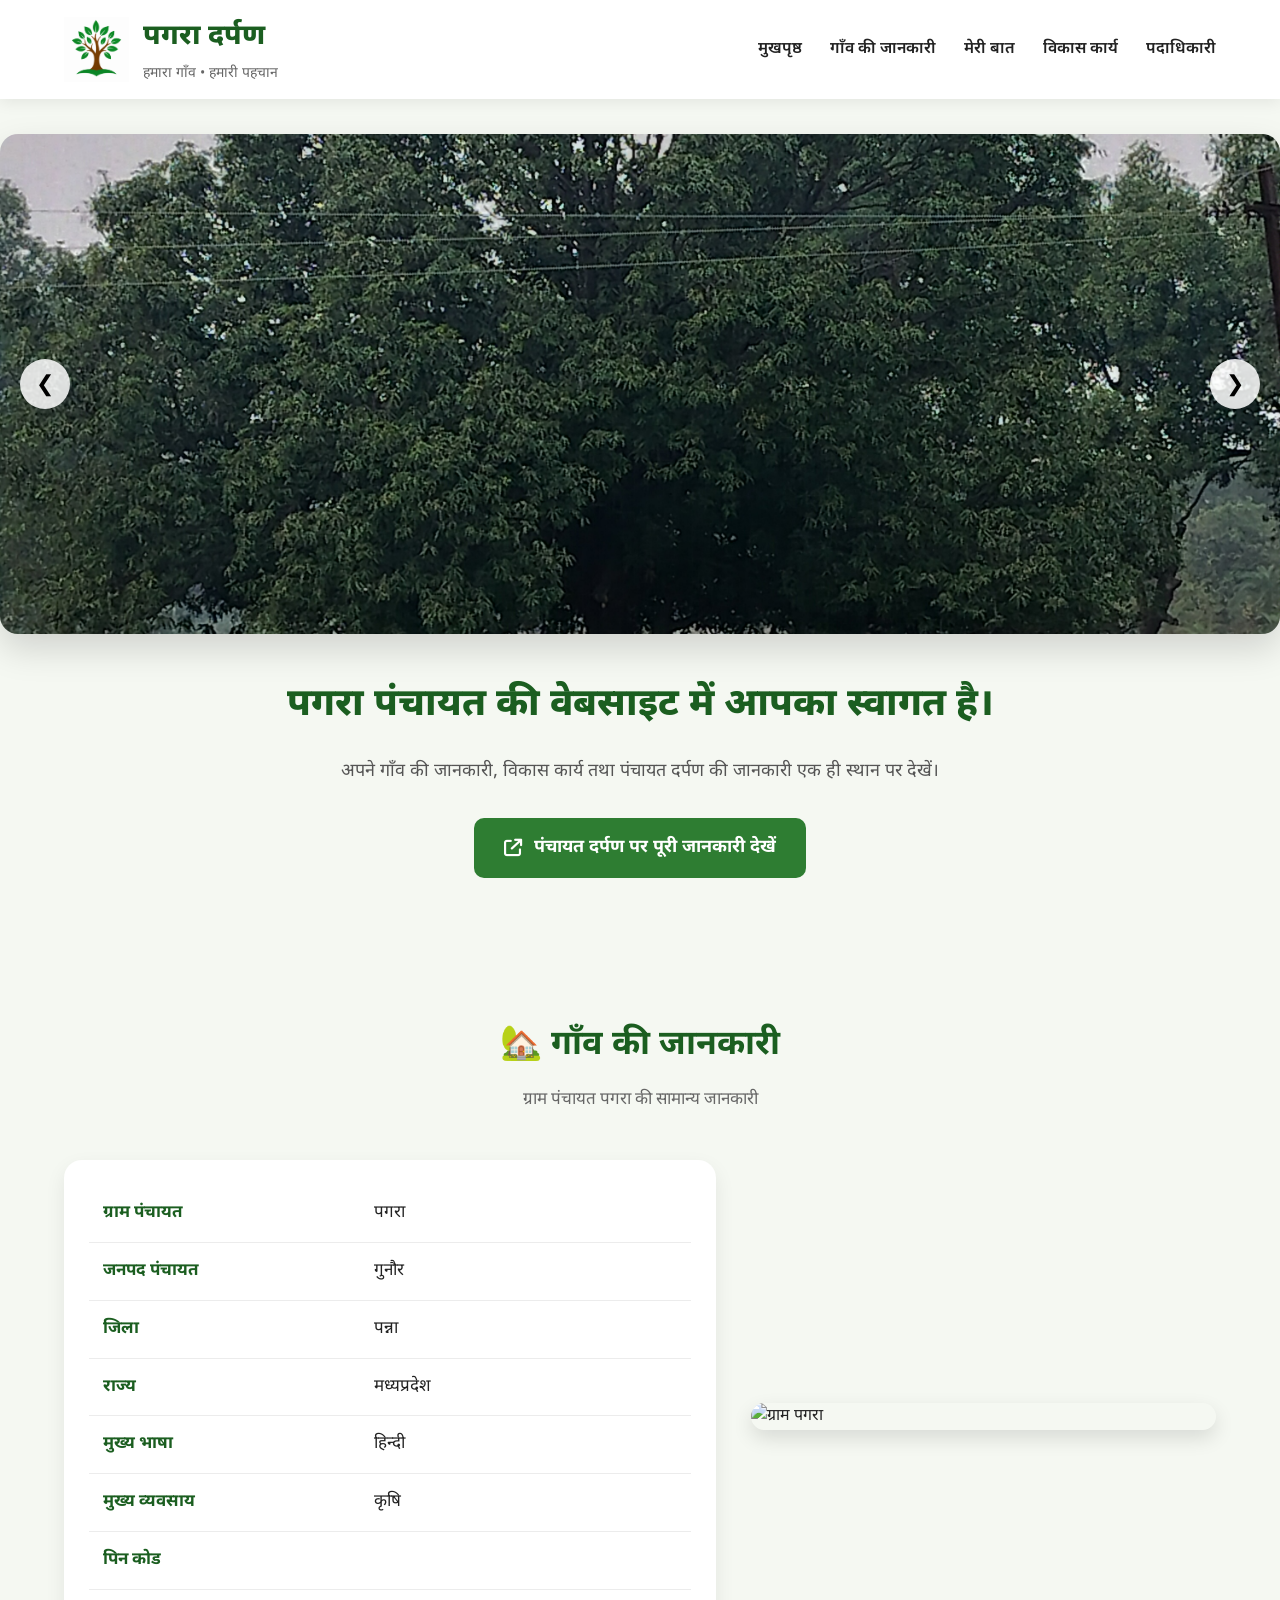
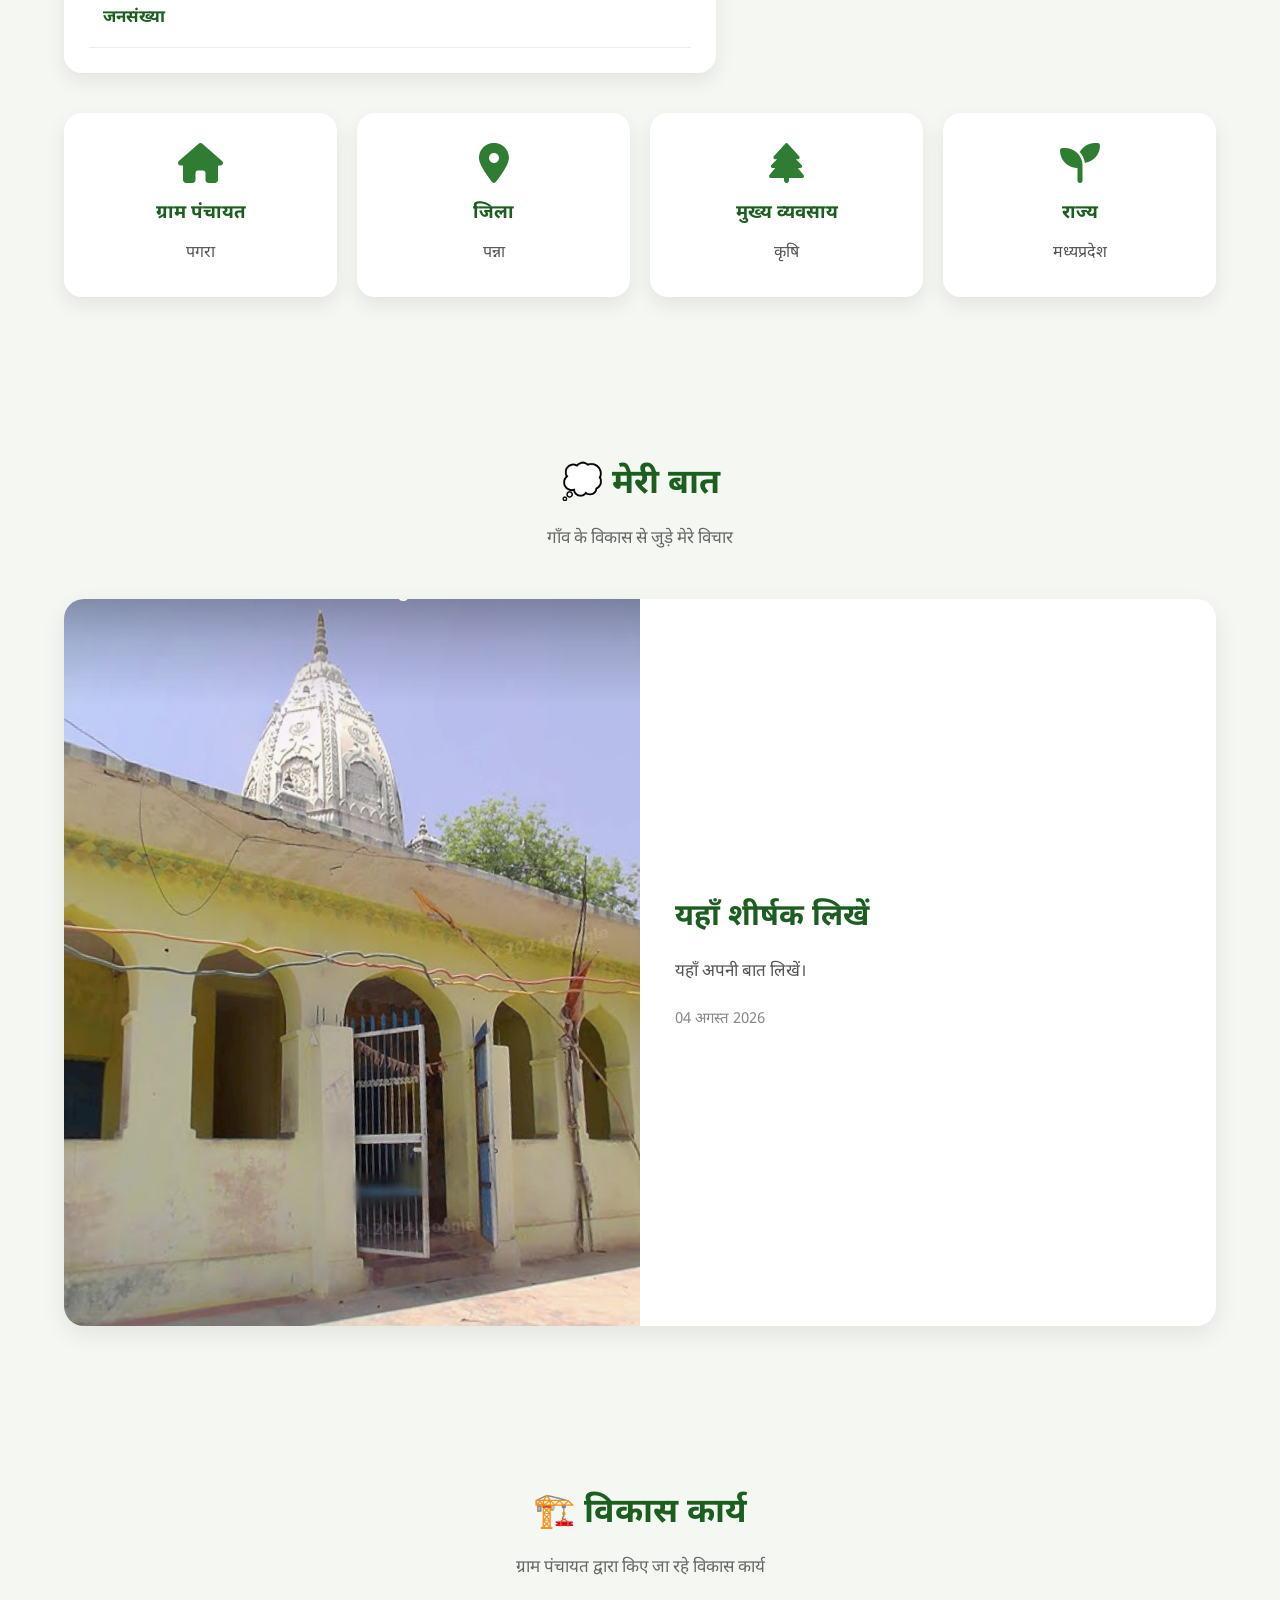
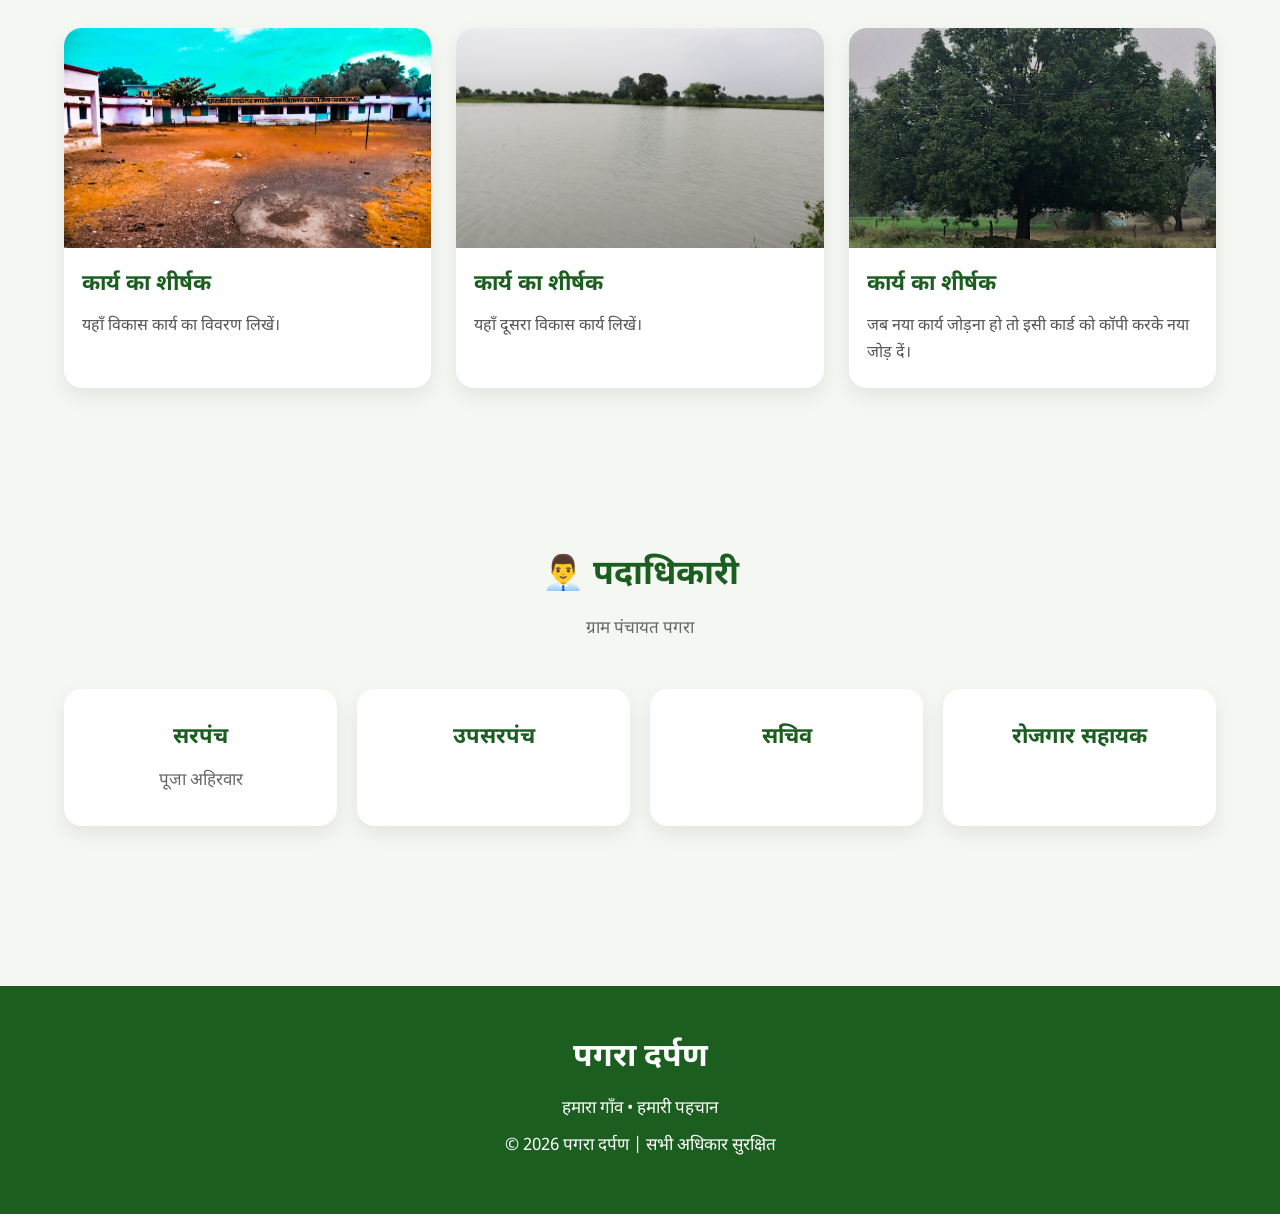
==== commit 5e1b1ae9: "Add IDs for dynamic village information in index.html Updated HTML structure to include IDs for dyna" ====
--- a/index.html
+++ b/index.html
@@ -136,17 +136,12 @@
 
 <div class="hero-content">
 
-<h2>
-
-पगरा पंचायत की वेबसाइट में आपका स्वागत है।
-
+<h2
+
+id="hero-title">
 </h2>
 
-<p>
-
-अपने गाँव की जानकारी, विकास कार्य तथा पंचायत दर्पण की जानकारी एक ही स्थान पर देखें।
-
-</p>
+<p id="hero-description"></p>
 
 <a
 
@@ -196,7 +191,7 @@
 
 <td>ग्राम पंचायत</td>
 
-<td>पगरा</td>
+<td id="village-name"></td>
 
 </tr>
 
@@ -204,7 +199,7 @@
 
 <td>जनपद पंचायत</td>
 
-<td>गुनौर</td>
+<td id="janpad"></td>
 
 </tr>
 
@@ -212,7 +207,7 @@
 
 <td>जिला</td>
 
-<td>पन्ना</td>
+<td id="district"></td>
 
 </tr>
 
@@ -220,7 +215,7 @@
 
 <td>राज्य</td>
 
-<td>मध्यप्रदेश</td>
+<td id="state"></td>
 
 </tr>
 
@@ -228,7 +223,7 @@
 
 <td>मुख्य भाषा</td>
 
-<td>हिन्दी</td>
+<td id="language"></td>
 
 </tr>
 
@@ -236,7 +231,7 @@
 
 <td>मुख्य व्यवसाय</td>
 
-<td>कृषि</td>
+<td id="business"></td>
 
 </tr>
 
@@ -244,7 +239,7 @@
 
 <td>पिन कोड</td>
 
-<td>________</td>
+<td id="pincode"></td>
 
 </tr>
 
@@ -252,7 +247,7 @@
 
 <td>जनसंख्या</td>
 
-<td>________</td>
+<td id="population"></td>
 
 </tr>
 
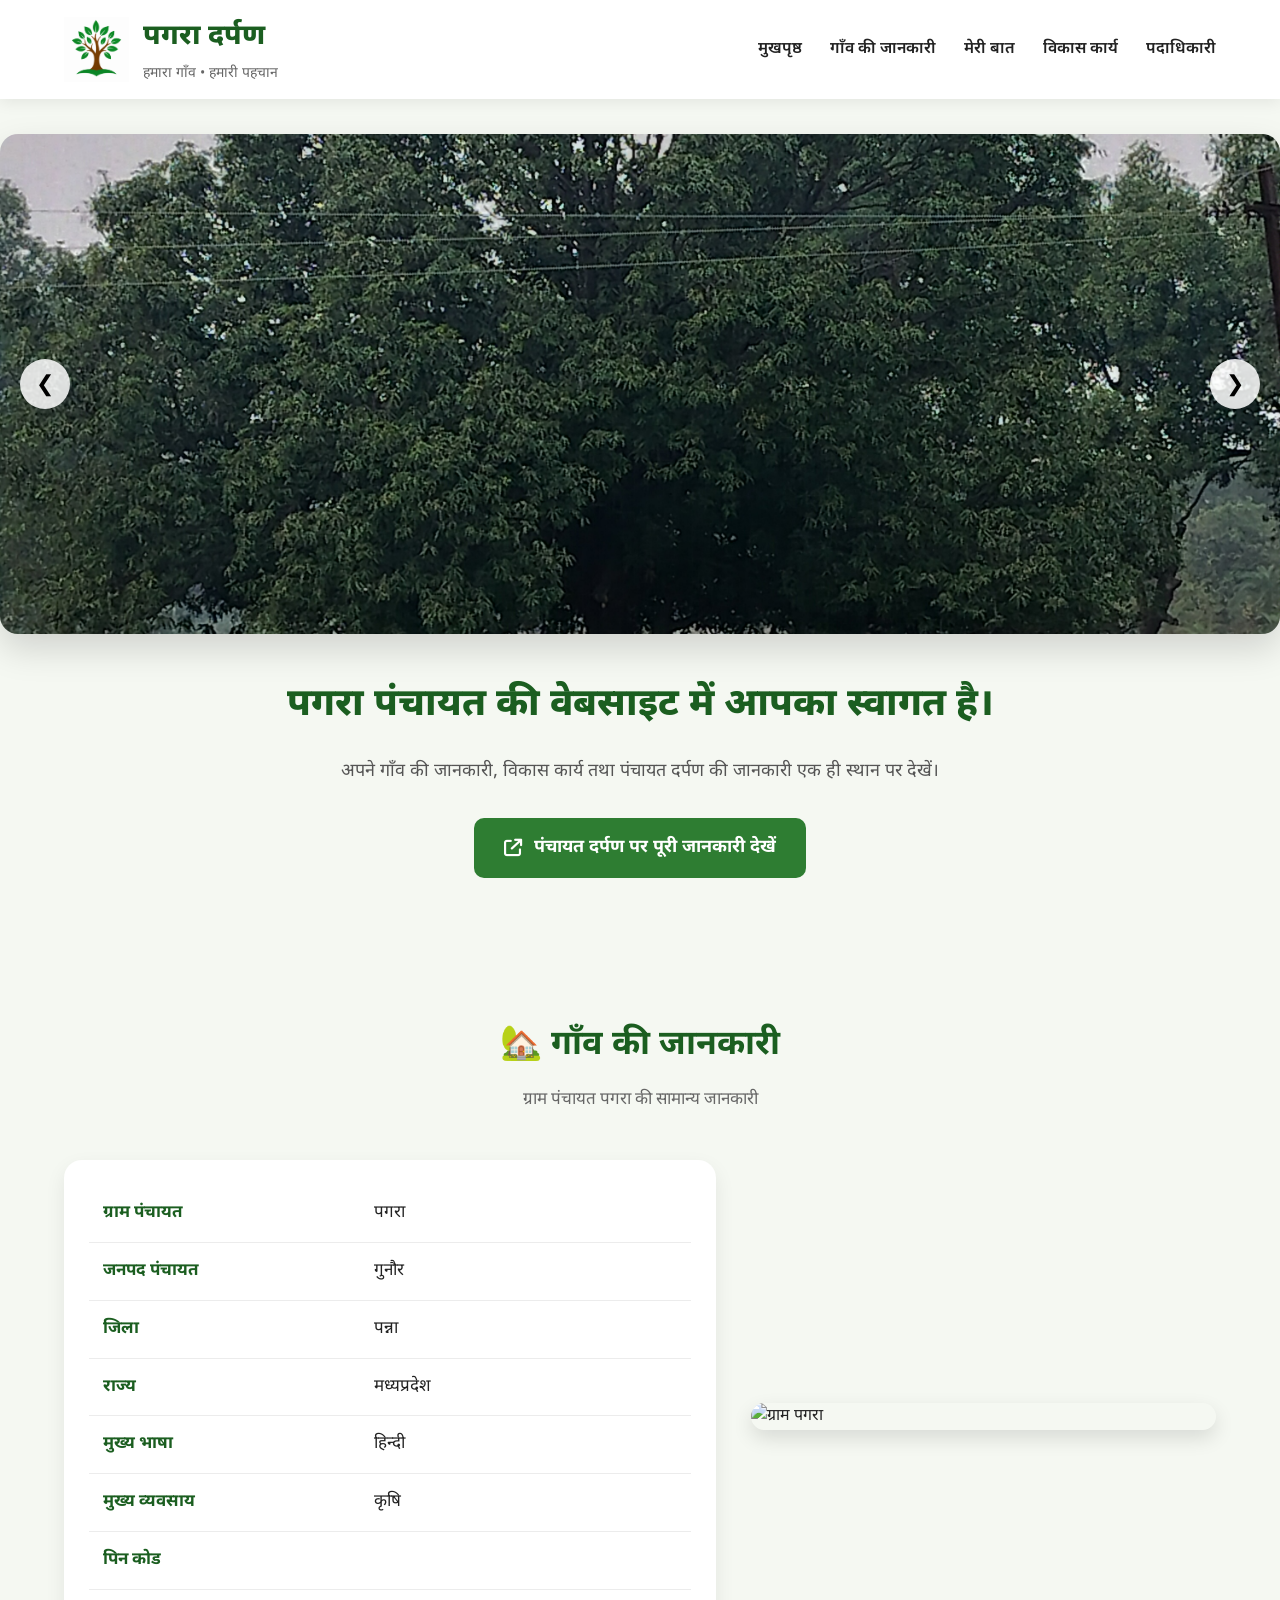
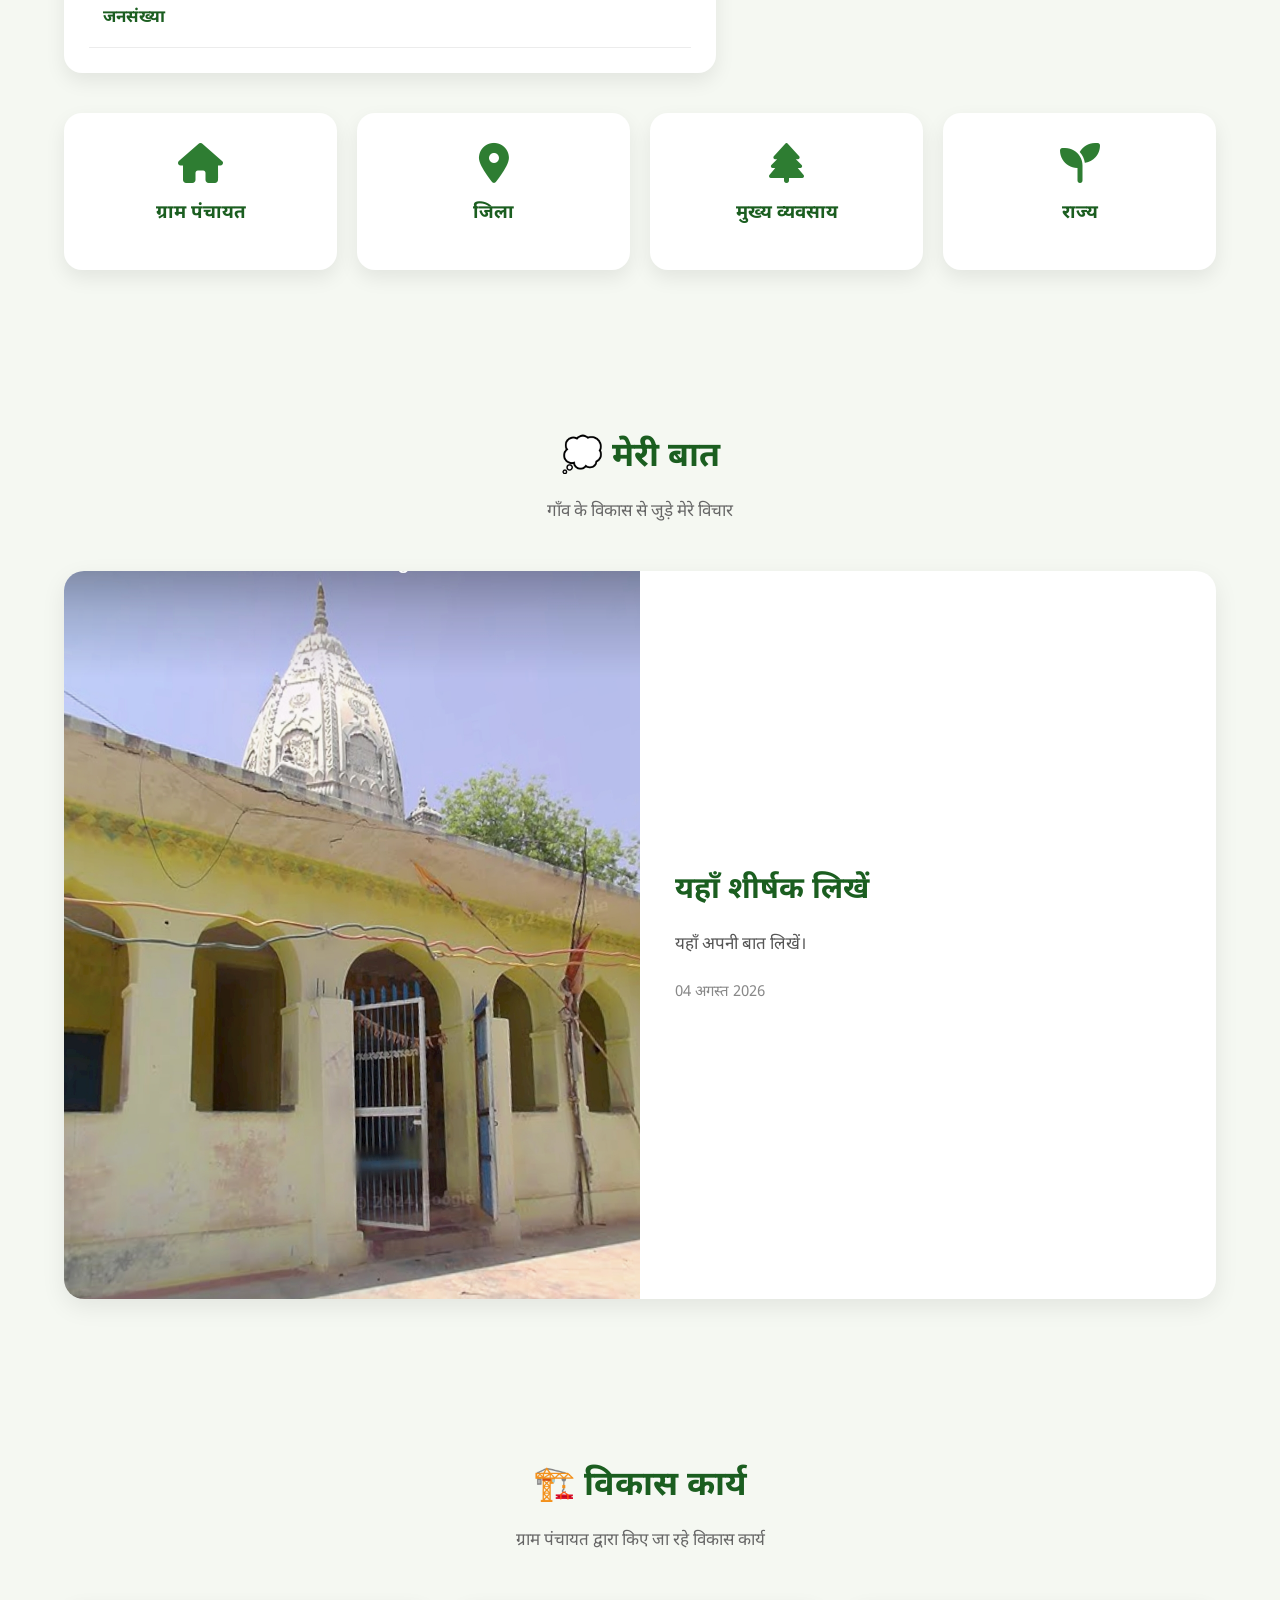
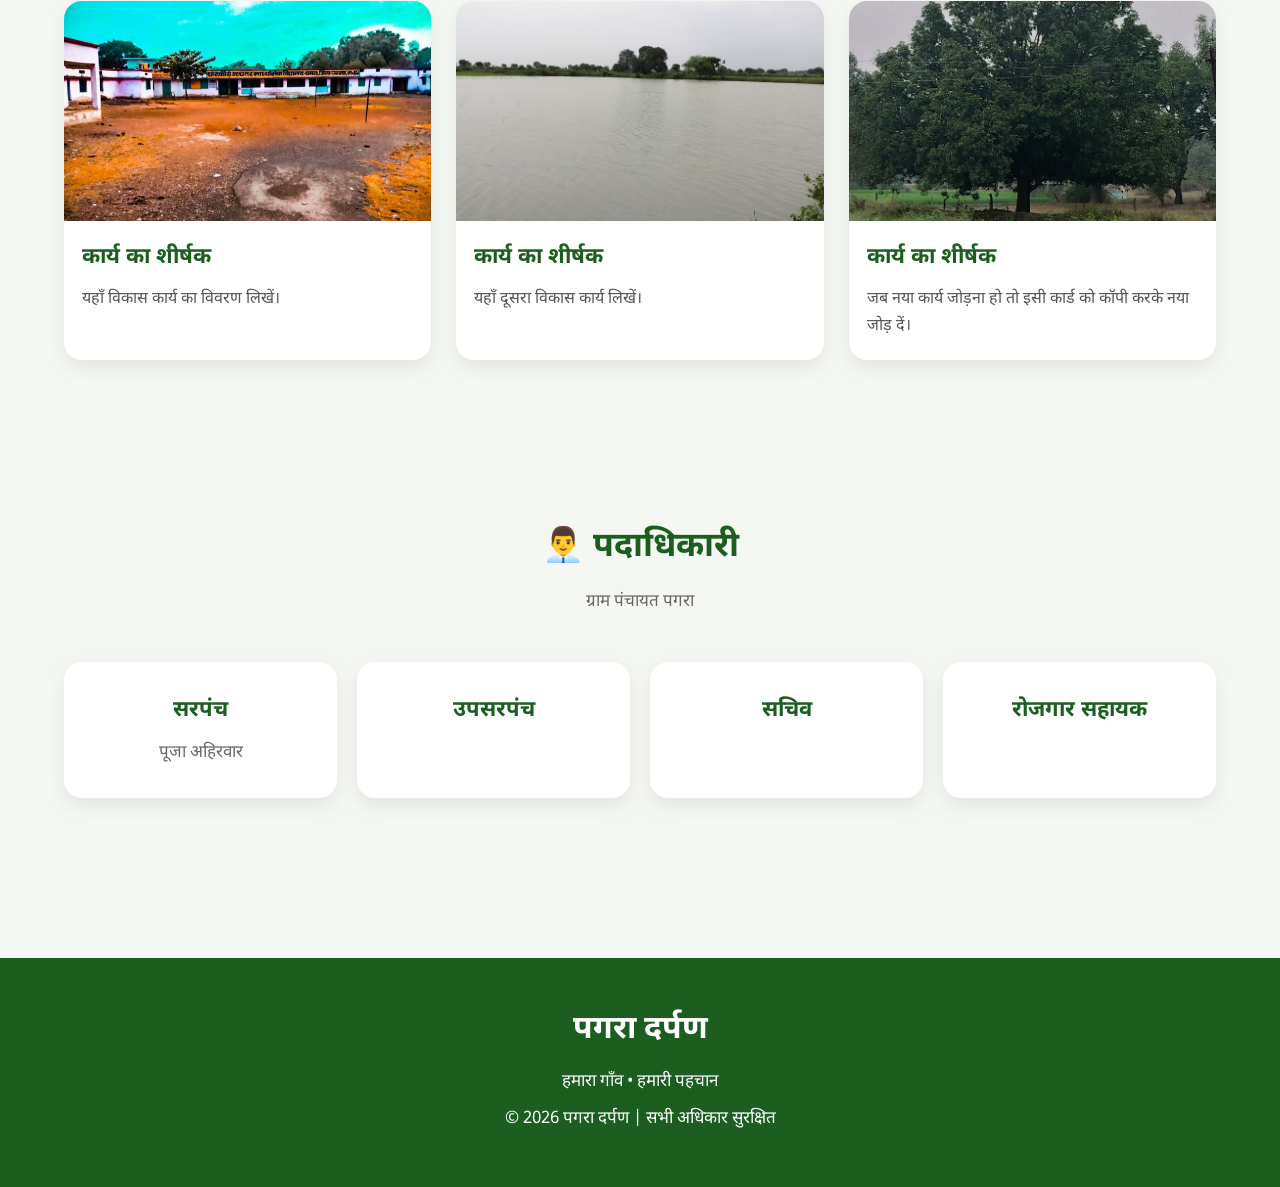
==== commit 5acb55be: "Update index.html" ====
--- a/index.html
+++ b/index.html
@@ -279,11 +279,7 @@
 
 </h3>
 
-<p>
-
-पगरा
-
-</p>
+<p id="box-village"></p>
 
 </div>
 
@@ -299,11 +295,7 @@
 
 </h3>
 
-<p>
-
-पन्ना
-
-</p>
+<p id="box-district"></p>
 
 </div>
 
@@ -319,11 +311,7 @@
 
 </h3>
 
-<p>
-
-कृषि
-
-</p>
+<p id="box-business"></p>
 
 </div>
 
@@ -339,11 +327,7 @@
 
 </h3>
 
-<p>
-
-मध्यप्रदेश
-
-</p>
+<p id="box-state"></p>
 
 </div>
 
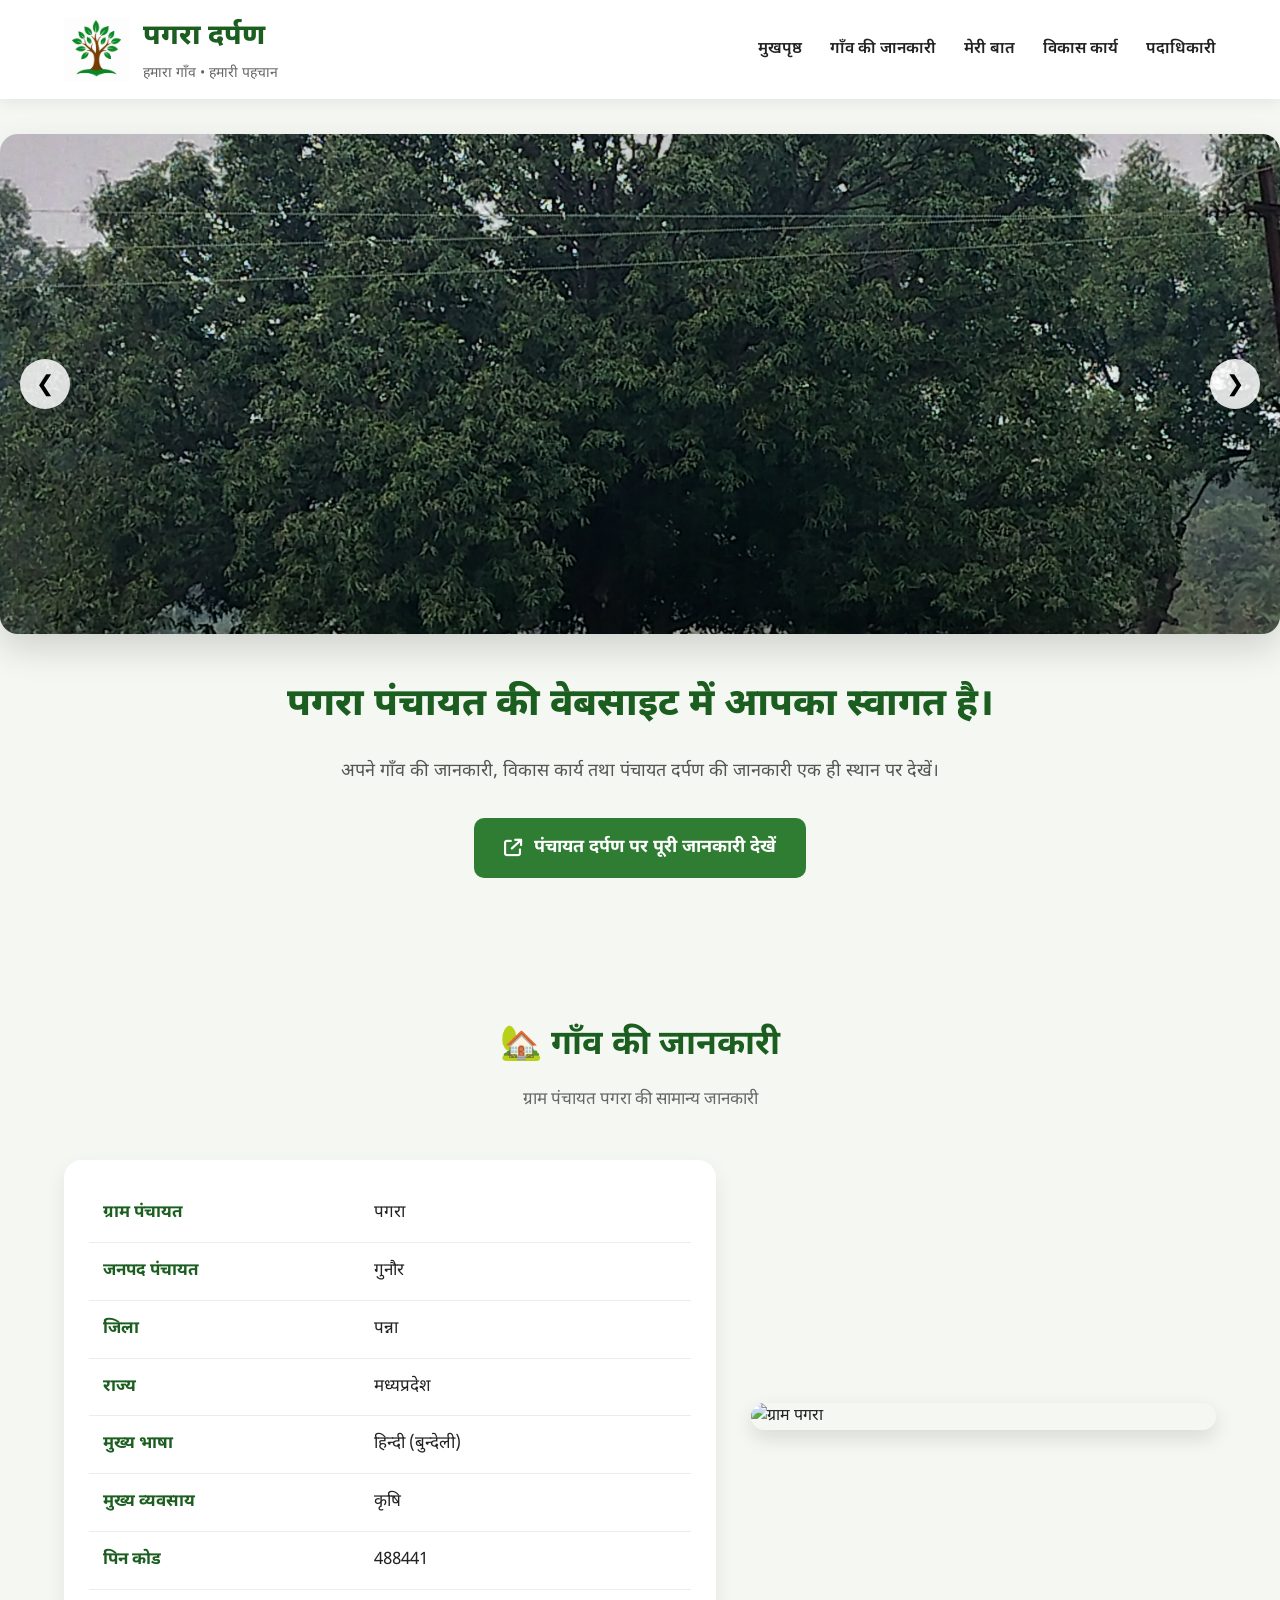
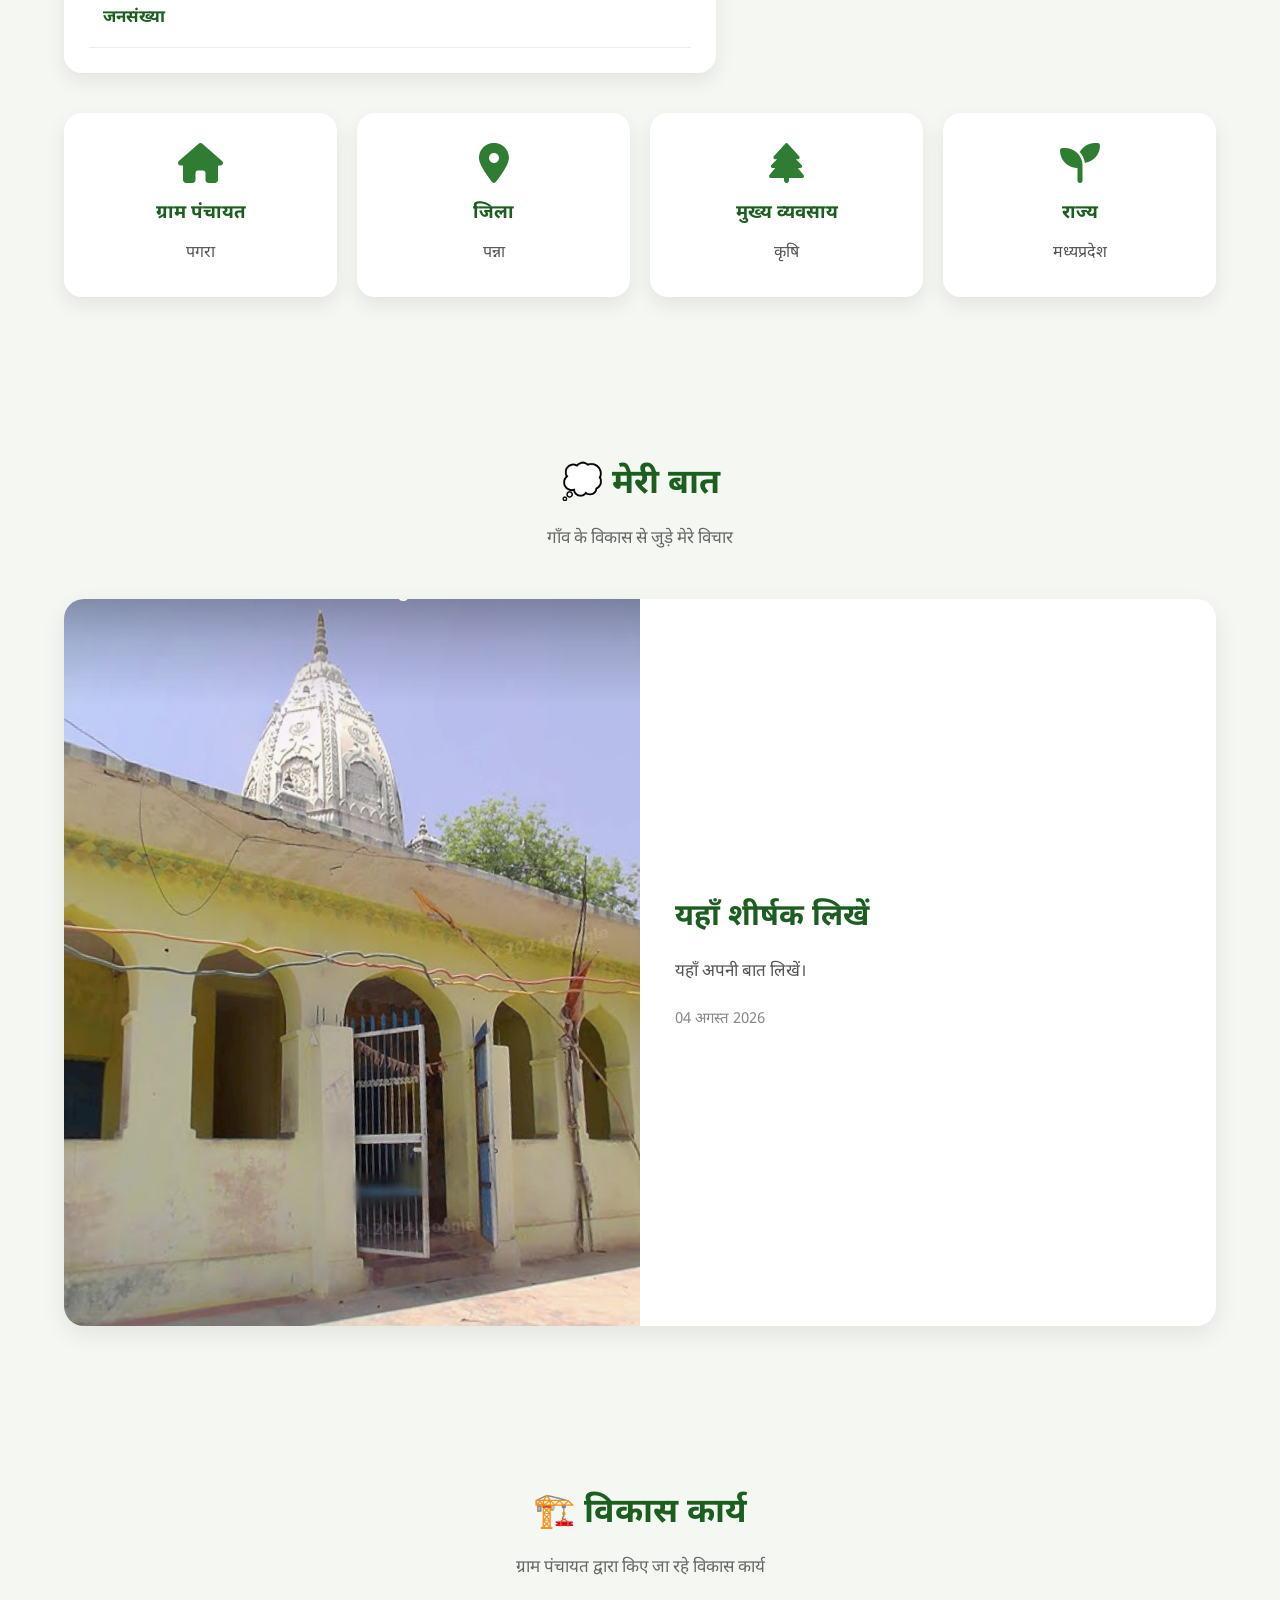
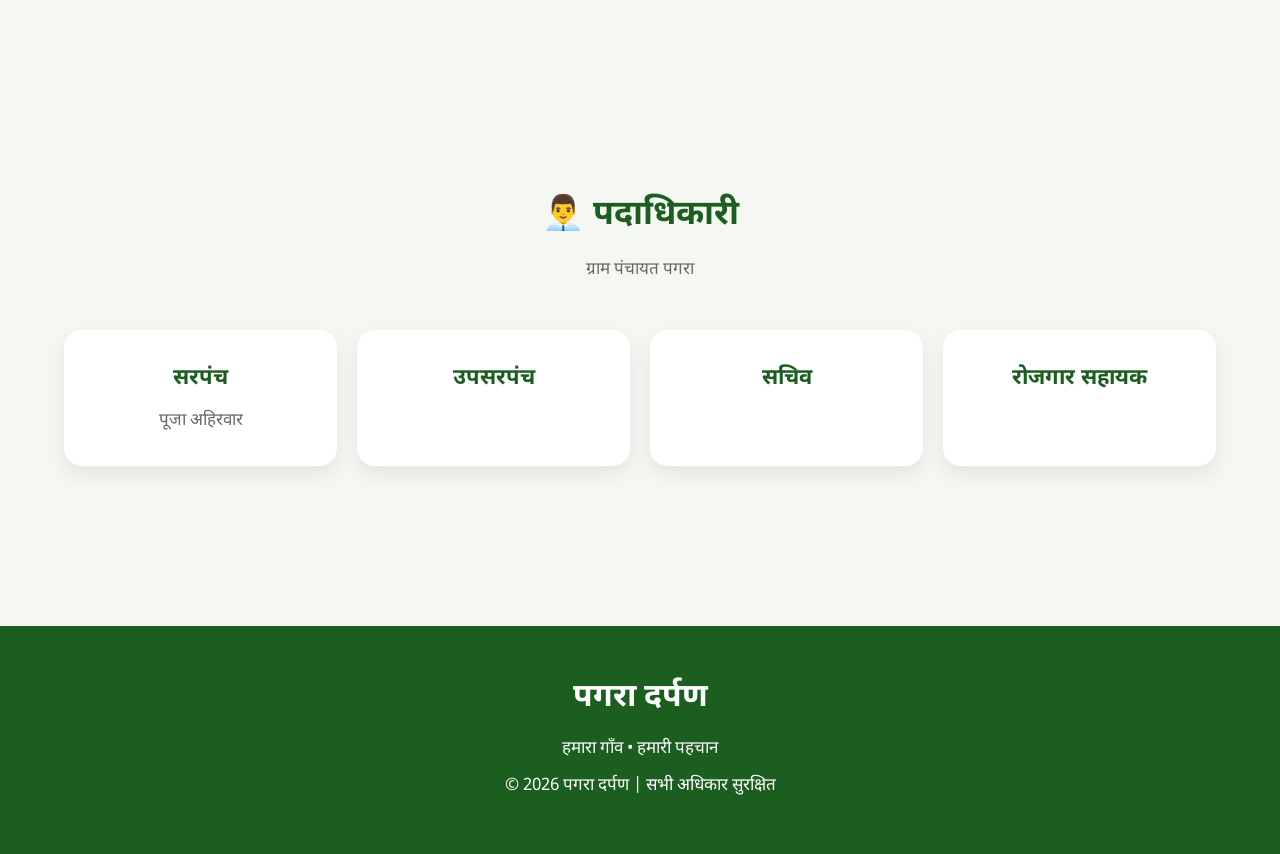
==== commit 8a17e55e: "Remove work cards from work grid in index.html Removed multiple work cards from the work grid sectio" ====
--- a/index.html
+++ b/index.html
@@ -413,49 +413,9 @@
 
 </div>
 
-<div class="work-grid">
-
-<div class="work-card">
-
-<img src="images/slide4.jpg" alt="कार्य">
-
-<h3>कार्य का शीर्षक</h3>
-
-<p>
-
-यहाँ विकास कार्य का विवरण लिखें।
-
-</p>
-
-</div>
-
-<div class="work-card">
-
-<img src="images/slide5.jpg" alt="कार्य">
-
-<h3>कार्य का शीर्षक</h3>
-
-<p>
-
-यहाँ दूसरा विकास कार्य लिखें।
-
-</p>
-
-</div>
-
-<div class="work-card">
-
-<img src="images/slide1.jpg" alt="कार्य">
-
-<h3>कार्य का शीर्षक</h3>
-
-<p>
-
-जब नया कार्य जोड़ना हो तो इसी कार्ड को कॉपी करके नया जोड़ दें।
-
-</p>
-
-</div>
+<div class="work-grid" id="work-grid">
+
+
 
 </div>
 
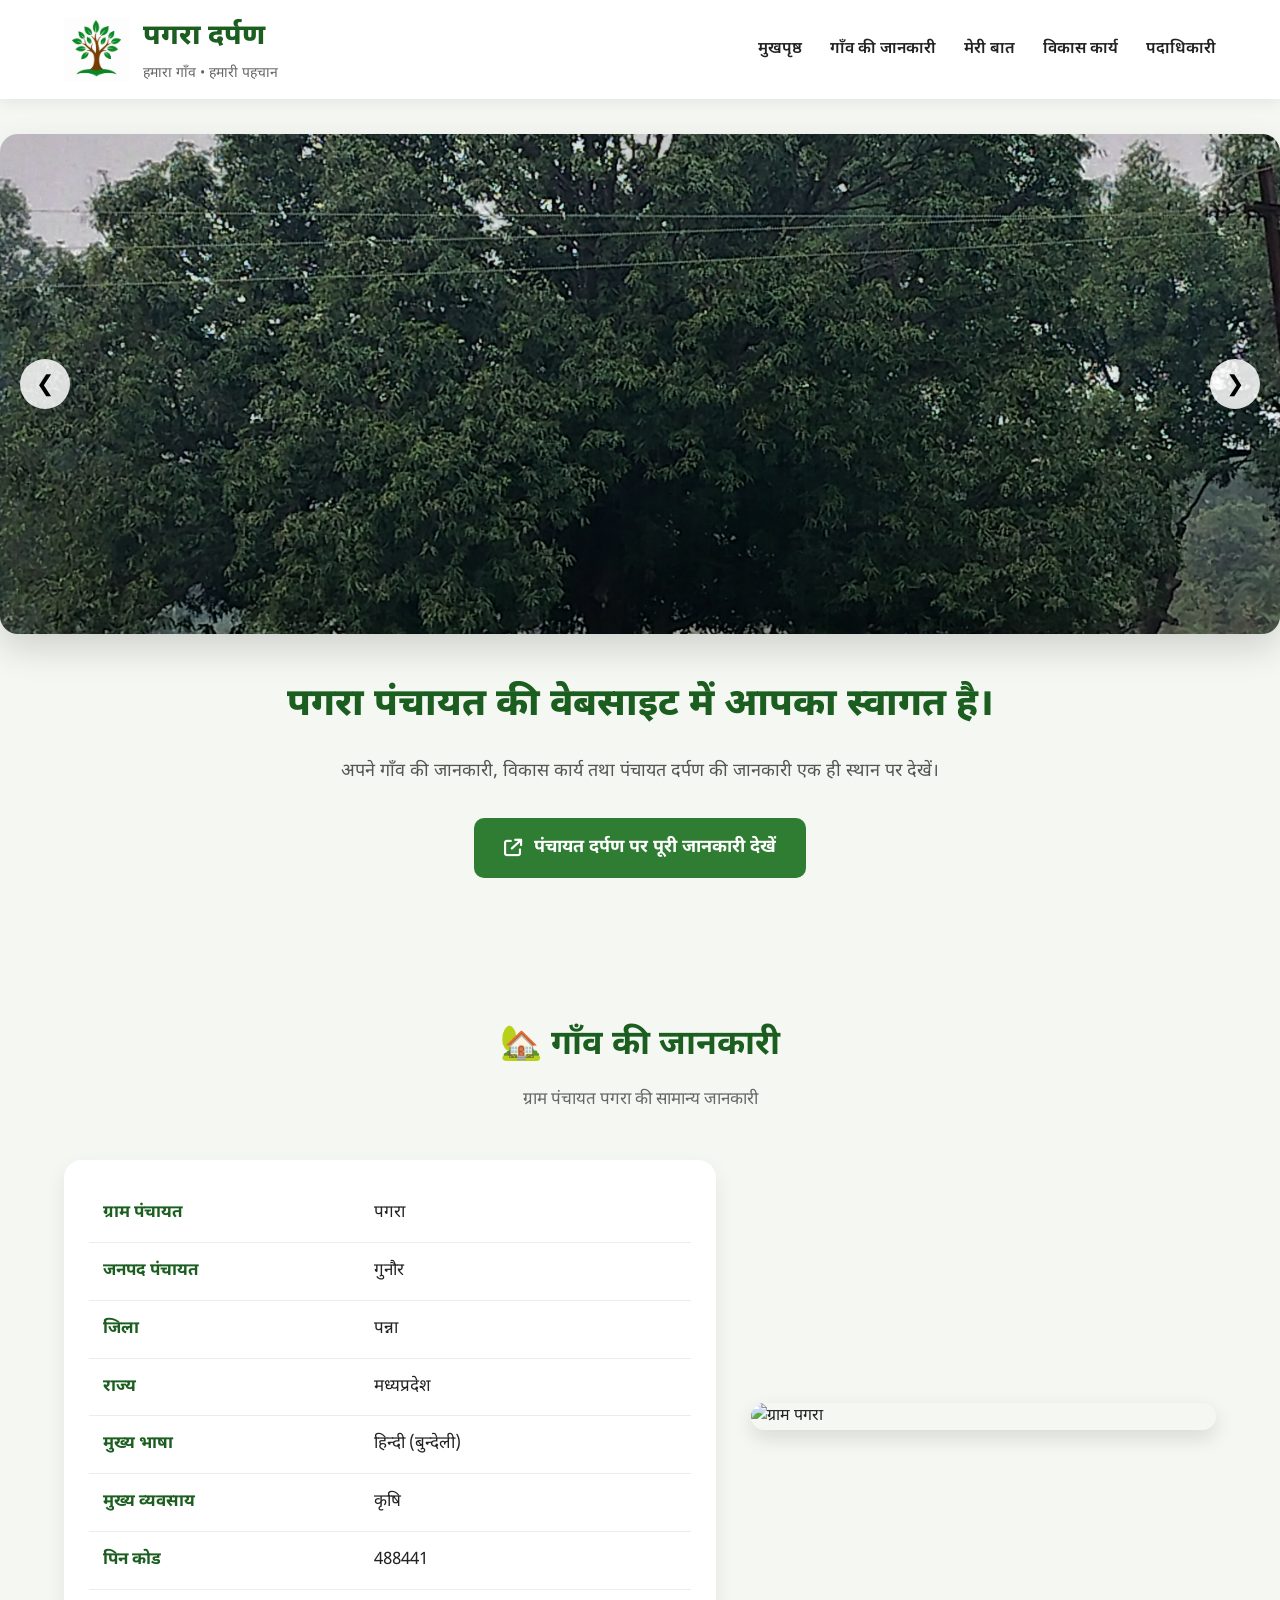
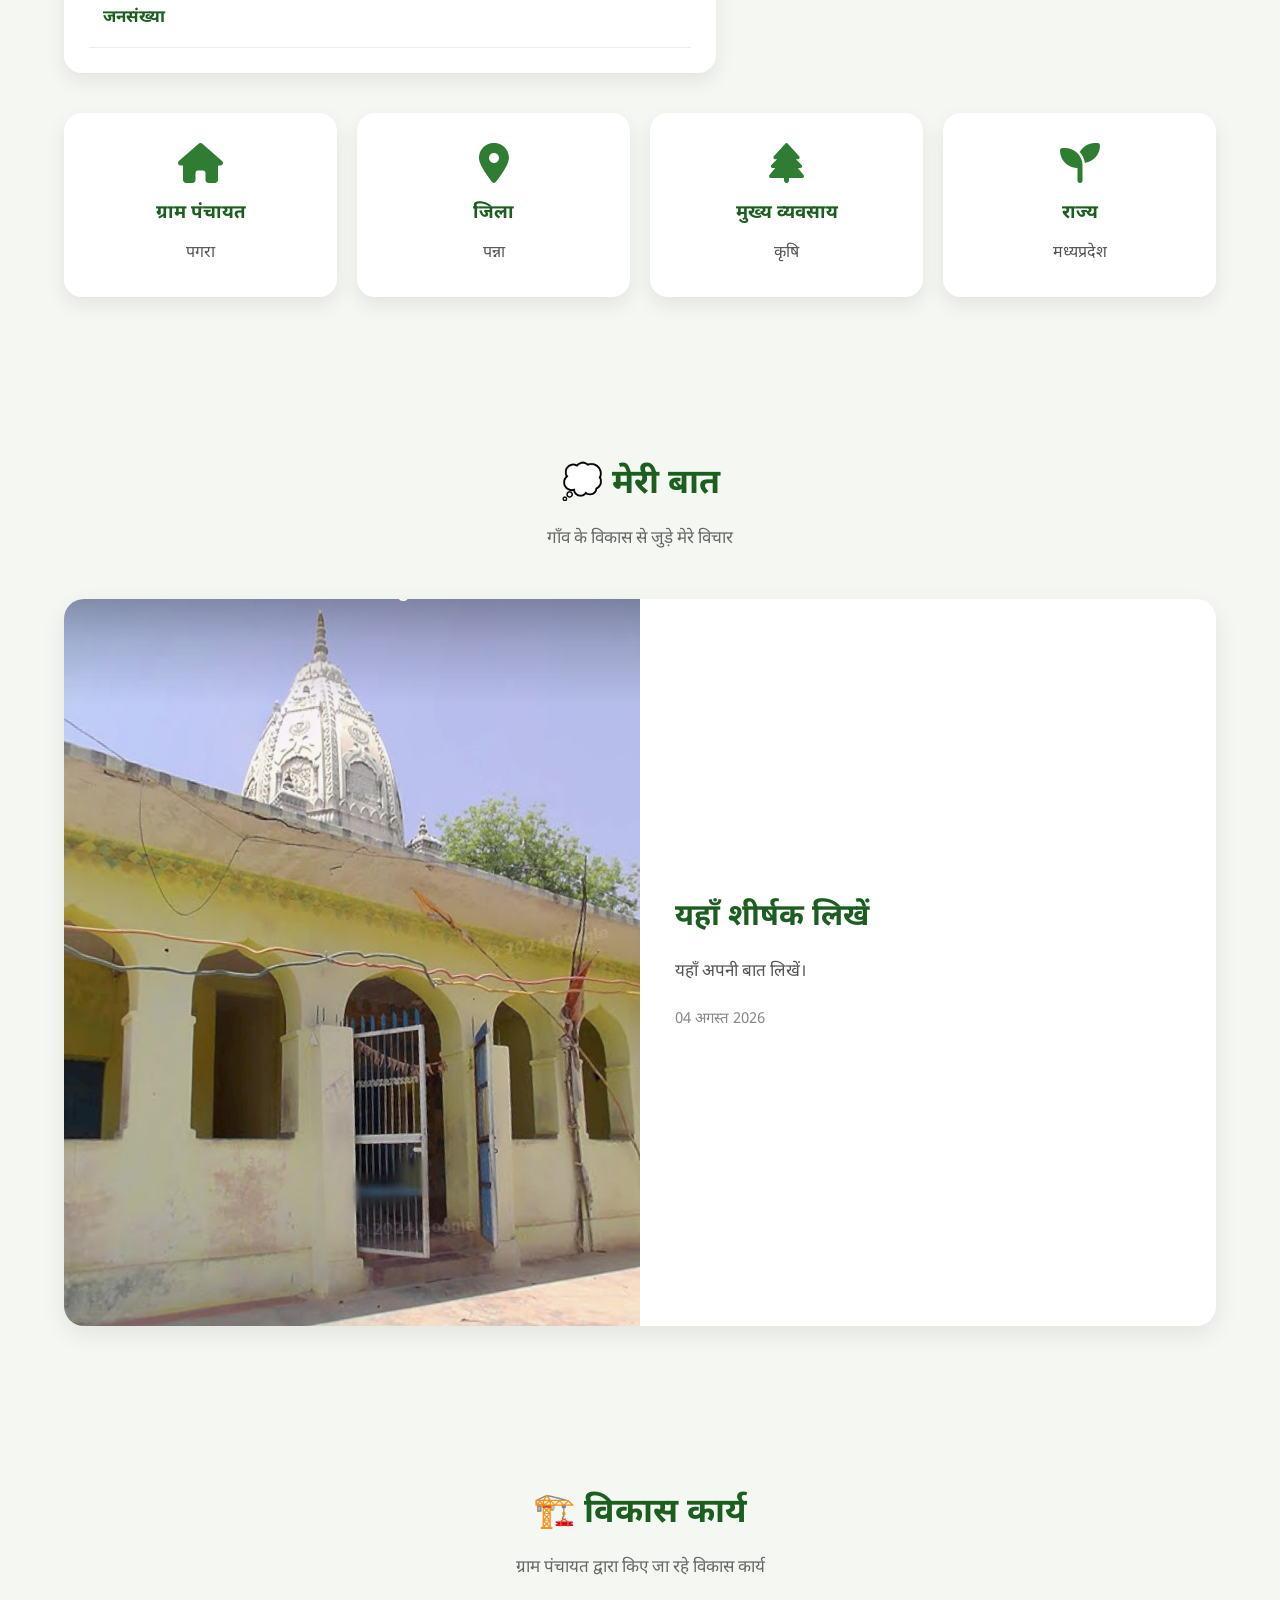
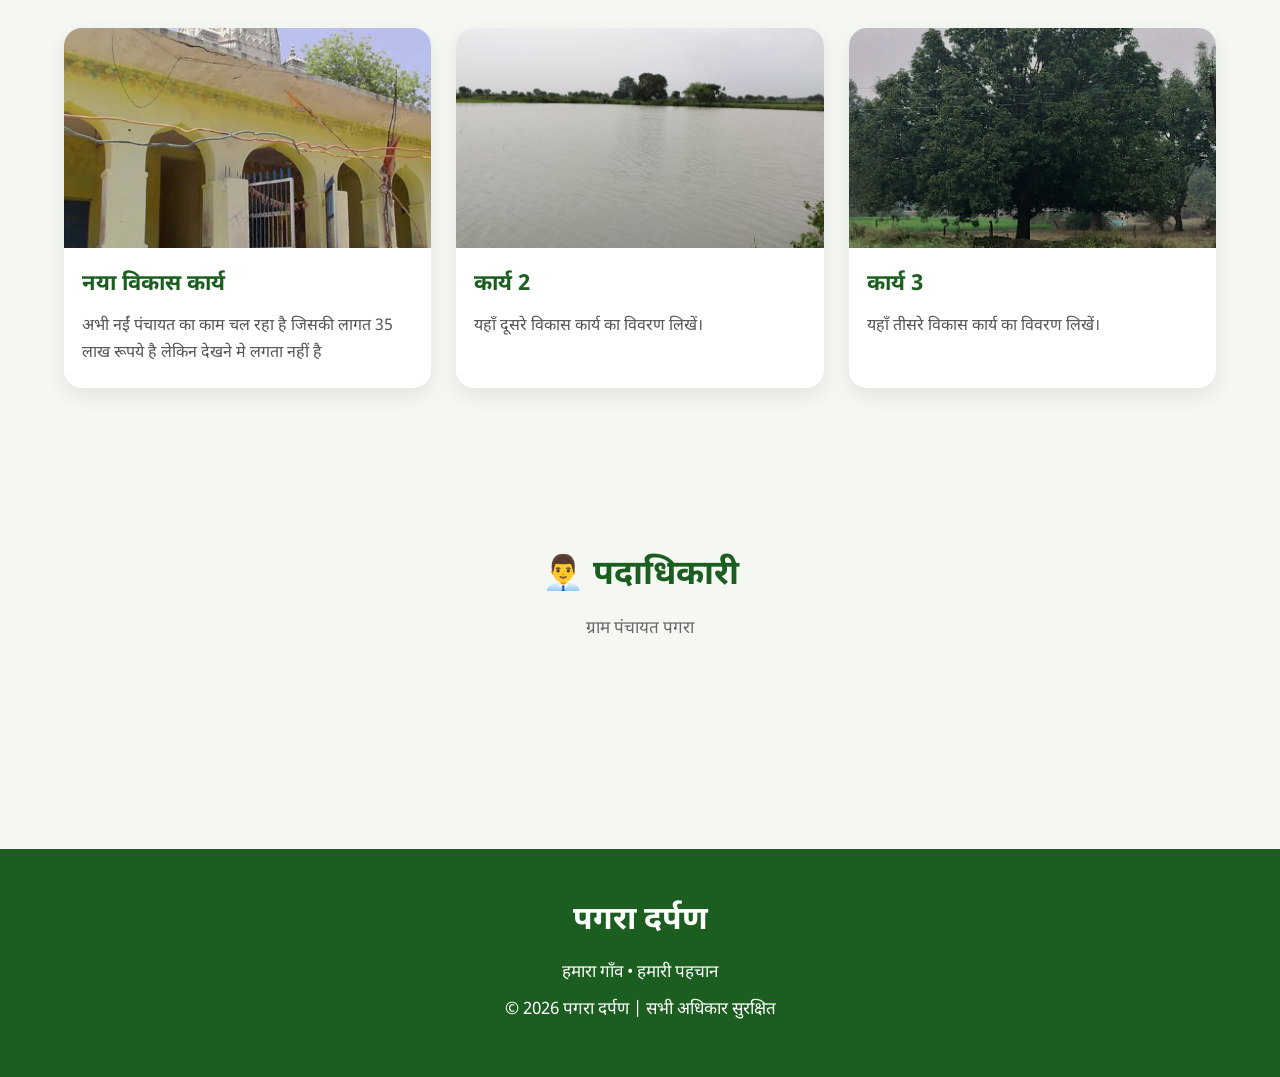
==== commit 7476edf2: "Fix HTML syntax for officer-grid div" ====
--- a/index.html
+++ b/index.html
@@ -443,39 +443,8 @@
 
 </div>
 
-<div class="officer-grid">
-
-<div class="officer-card">
-
-<h3>सरपंच</h3>
-
-<p>नाम यहाँ लिखें</p>
-
-</div>
-
-<div class="officer-card">
-
-<h3>उपसरपंच</h3>
-
-<p>नाम यहाँ लिखें</p>
-
-</div>
-
-<div class="officer-card">
-
-<h3>सचिव</h3>
-
-<p>नाम यहाँ लिखें</p>
-
-</div>
-
-<div class="officer-card">
-
-<h3>रोजगार सहायक</h3>
-
-<p>नाम यहाँ लिखें</p>
-
-</div>
+<div class="officer-grid" id="officer-grid">
+
 
 </div>
 
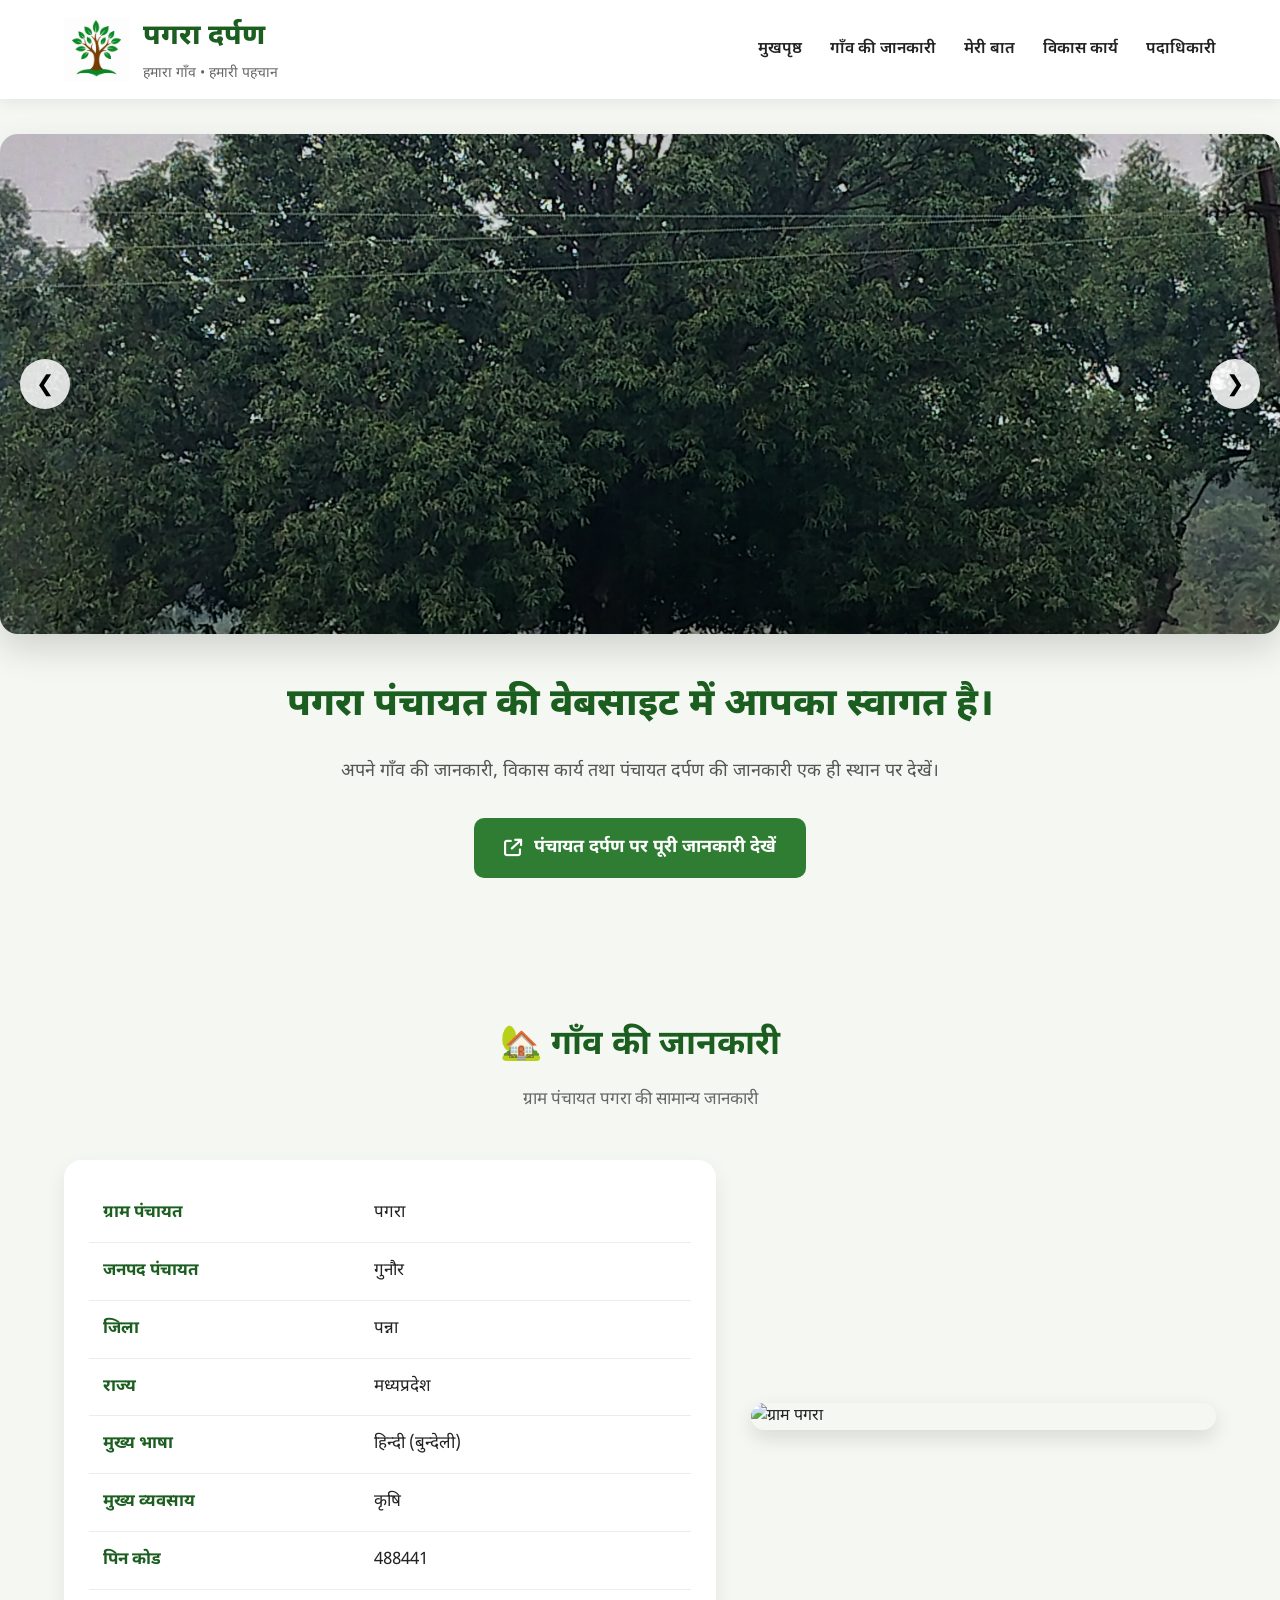
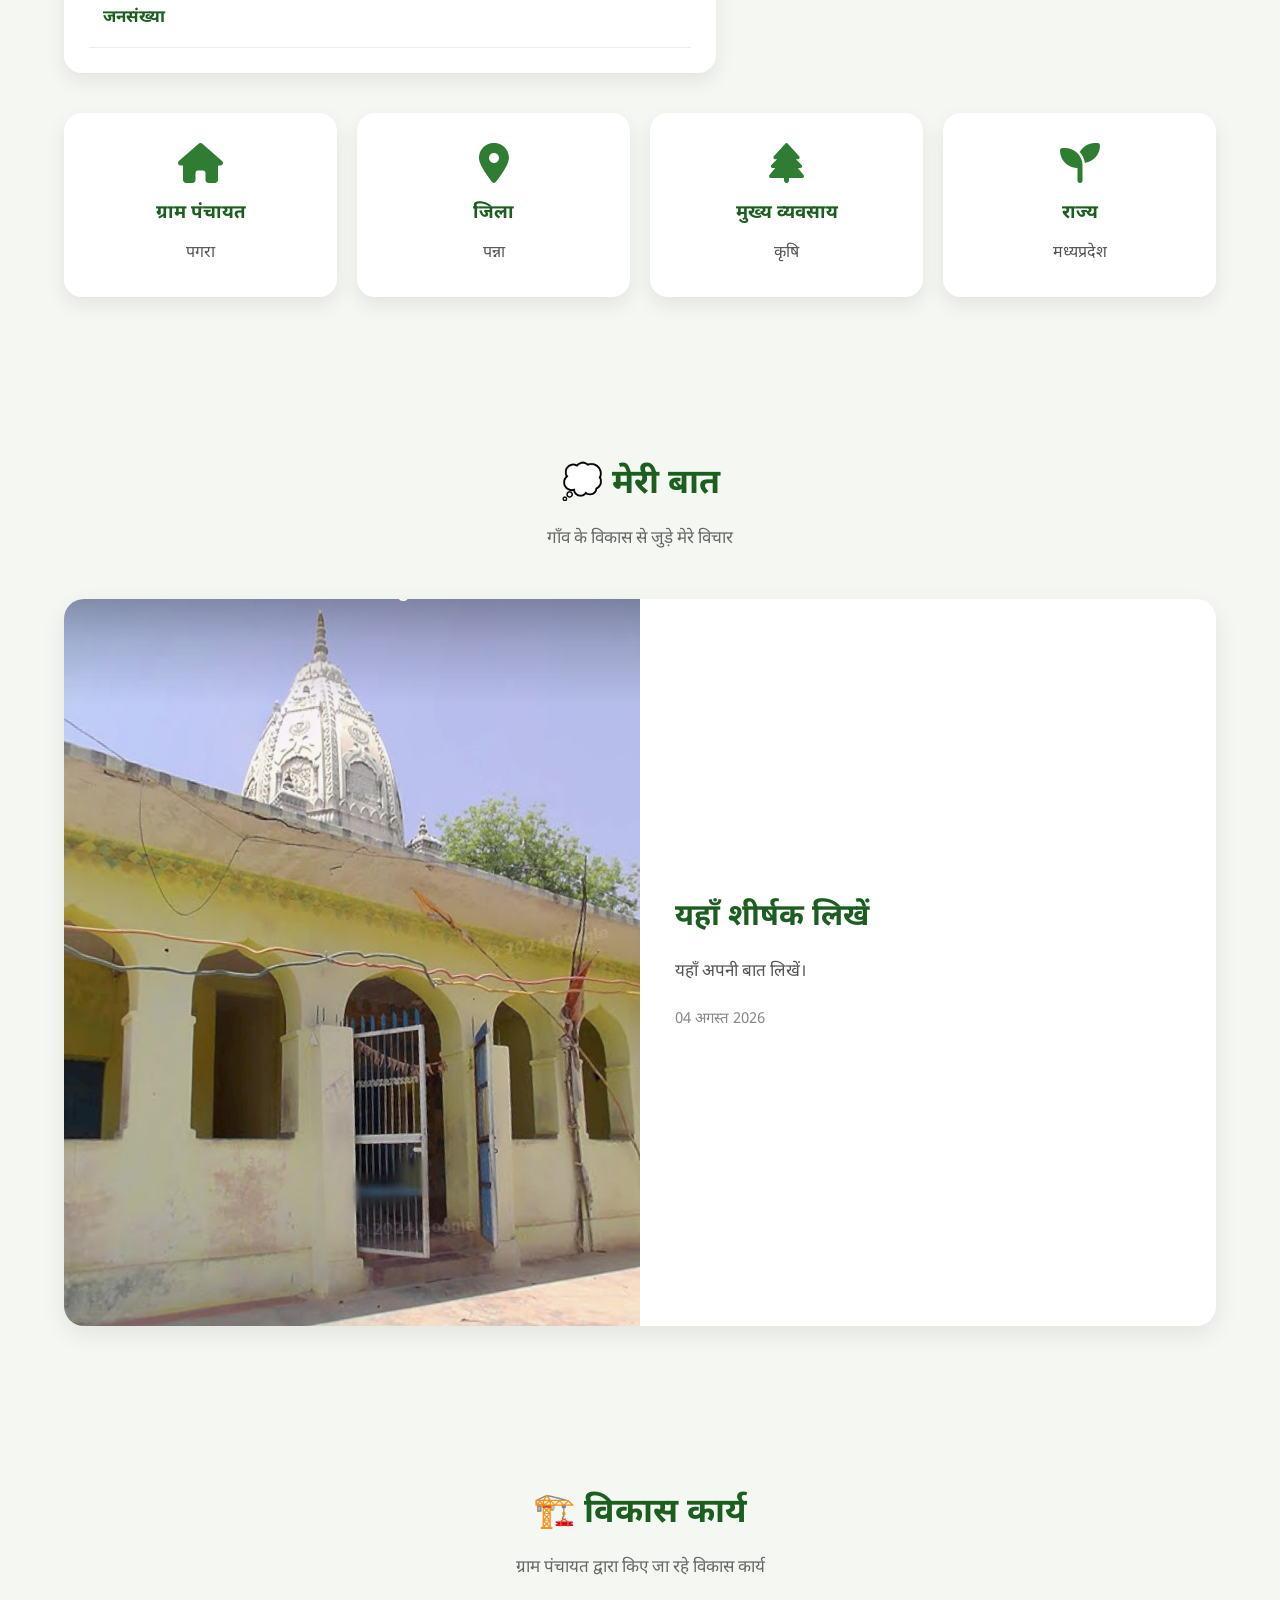
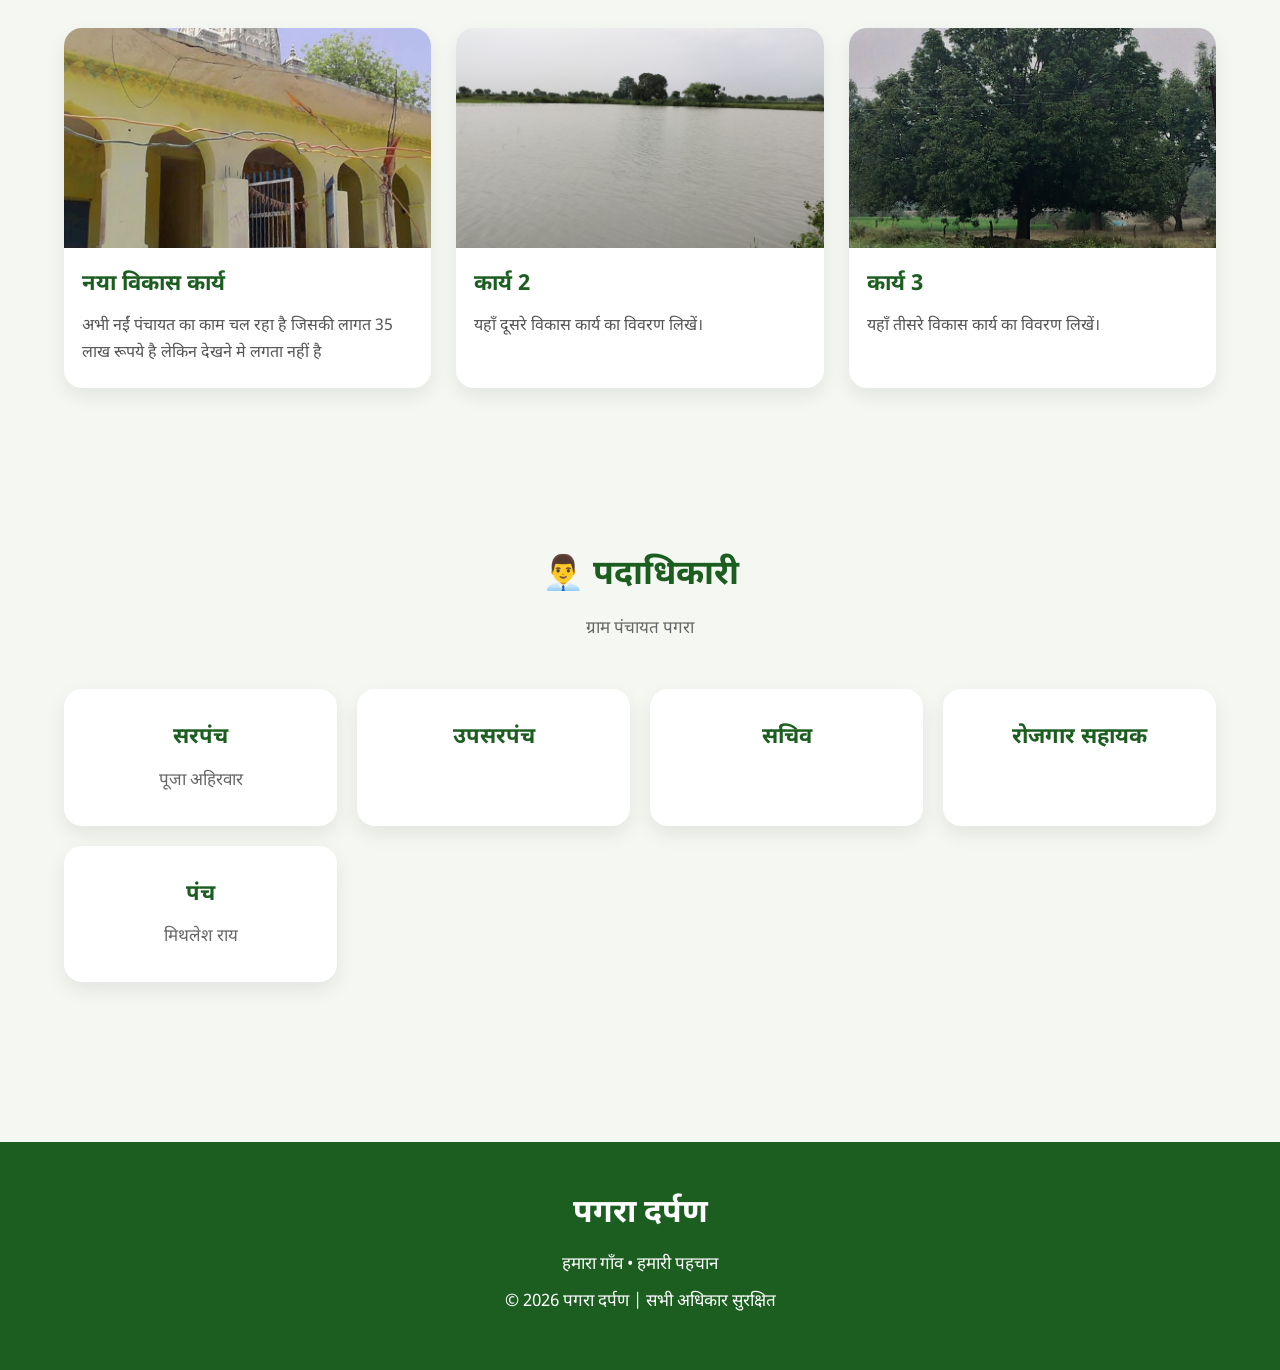
==== commit e45308b3: "Refactor thought section in index.html" ====
--- a/index.html
+++ b/index.html
@@ -365,27 +365,15 @@
 
 <div class="thought-content">
 
-<h3>
-
-यहाँ शीर्षक लिखें
+<h3
+
+id="thought-title">
 
 </h3>
 
-<p>
-
-यह सेक्शन पूरी तरह आपके लिए है।
-
-जब भी आपको किसी विकास कार्य, पंचायत या गाँव से जुड़ी कोई बात लिखनी हो,
-
-बस यहाँ फोटो और टेक्स्ट बदल देना।
-
-</p>
-
-<span>
-
-04 अगस्त 2026
-
-</span>
+<p id="thought-text"></p>
+
+  <span id="thought-date"></span>
 
 </div>
 
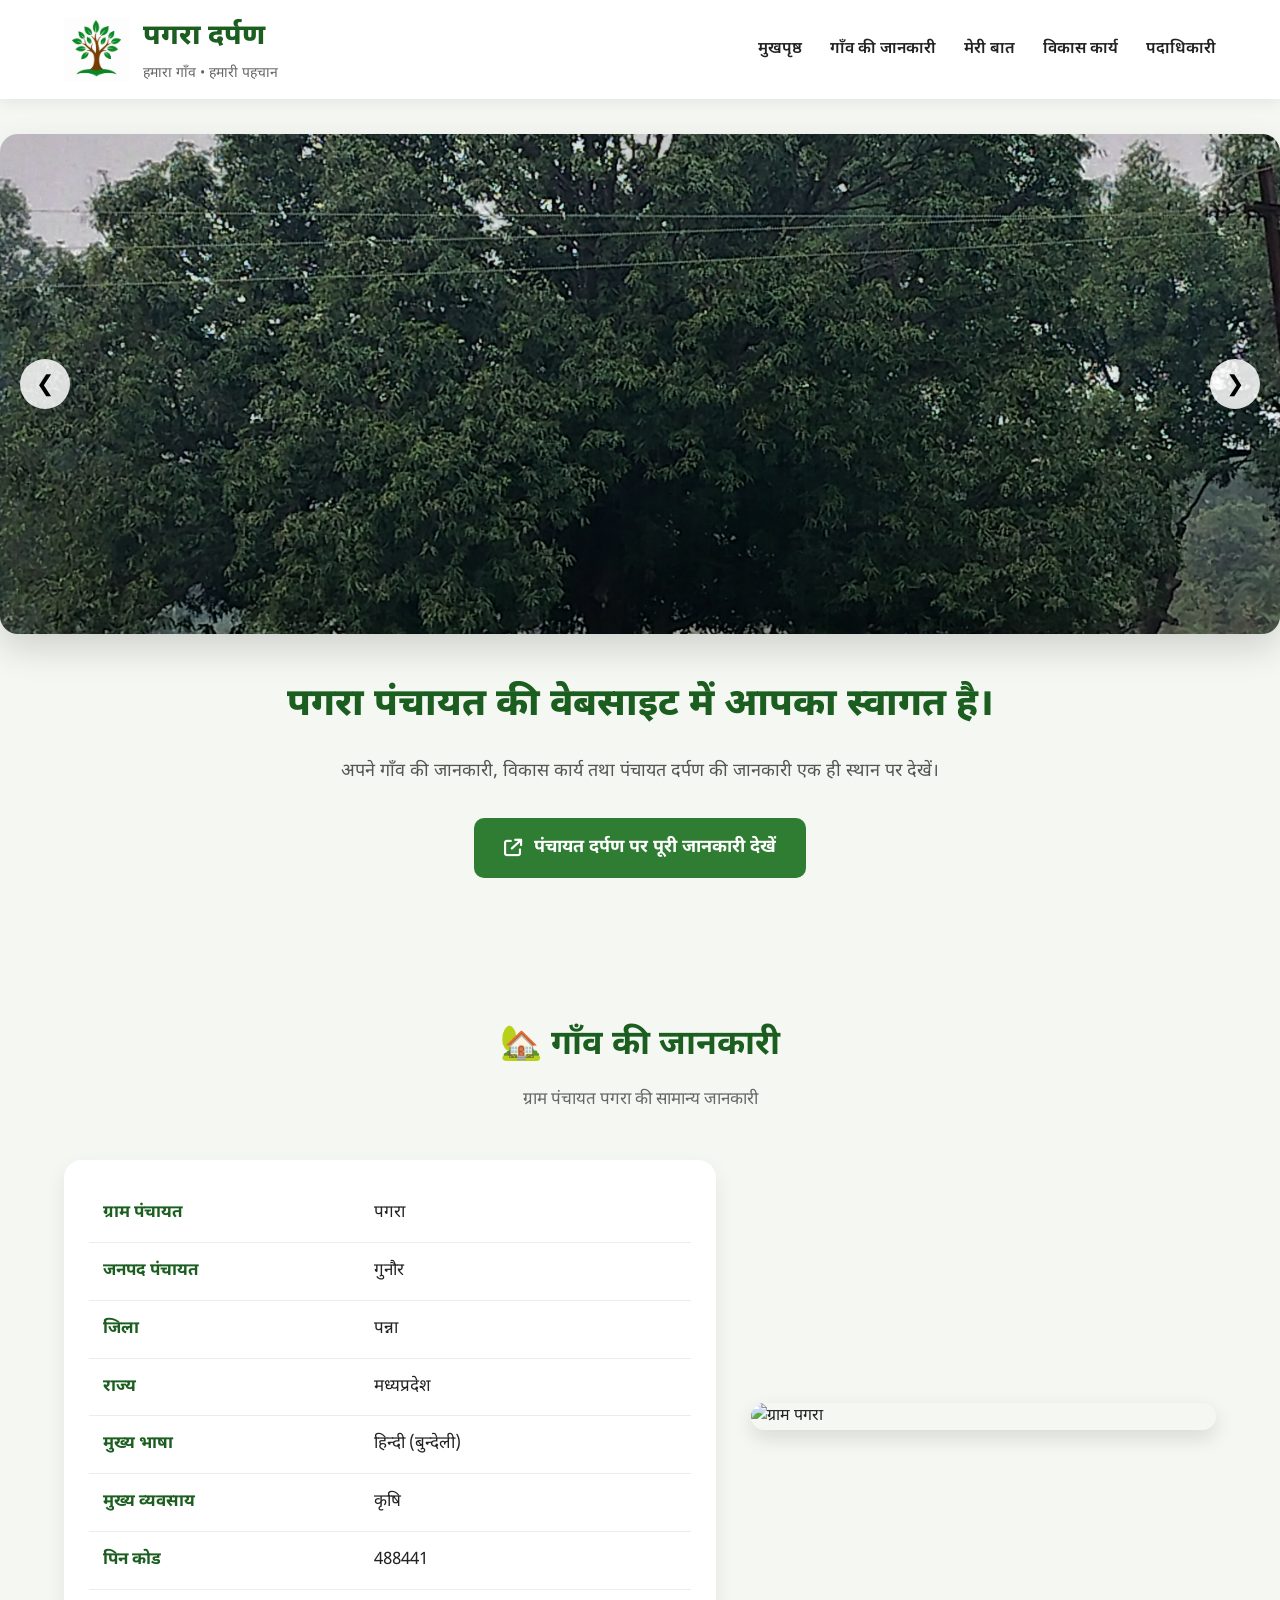
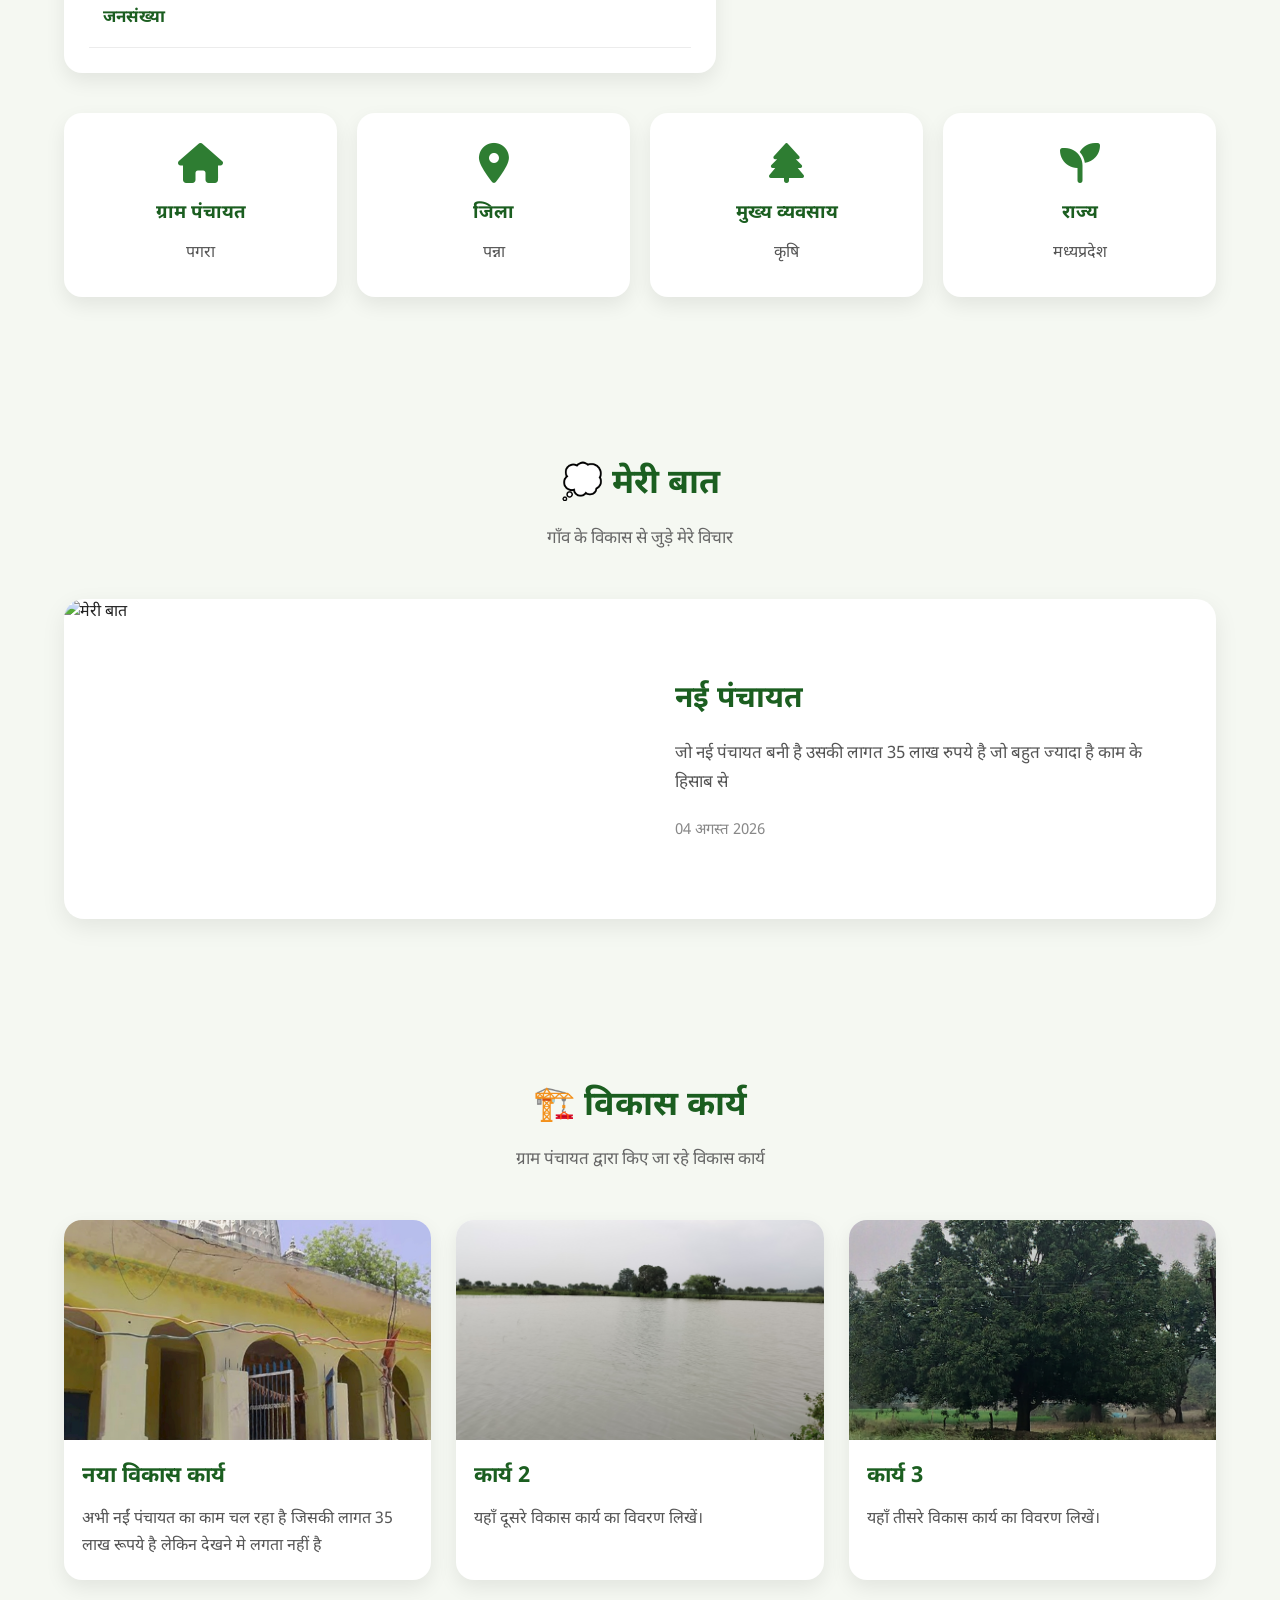
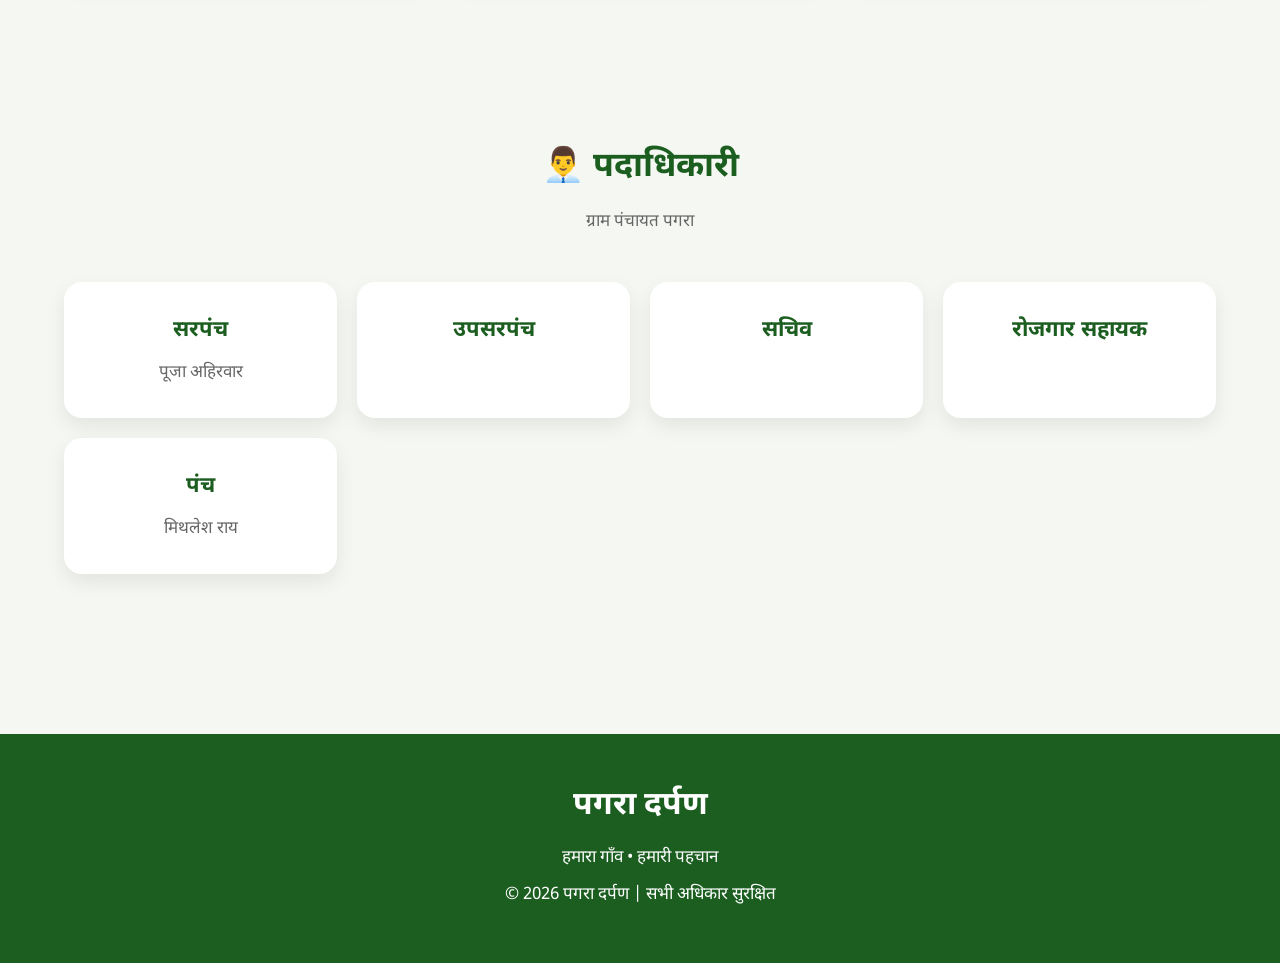
==== commit 6685d1dc: "Fix image tag in thought-card section" ====
--- a/index.html
+++ b/index.html
@@ -361,7 +361,7 @@
 
 <div class="thought-card">
 
-<img src="images/slide3.jpg" alt="मेरी बात">
+<img id="thought-image" src="" alt="मेरी बात">
 
 <div class="thought-content">
 
